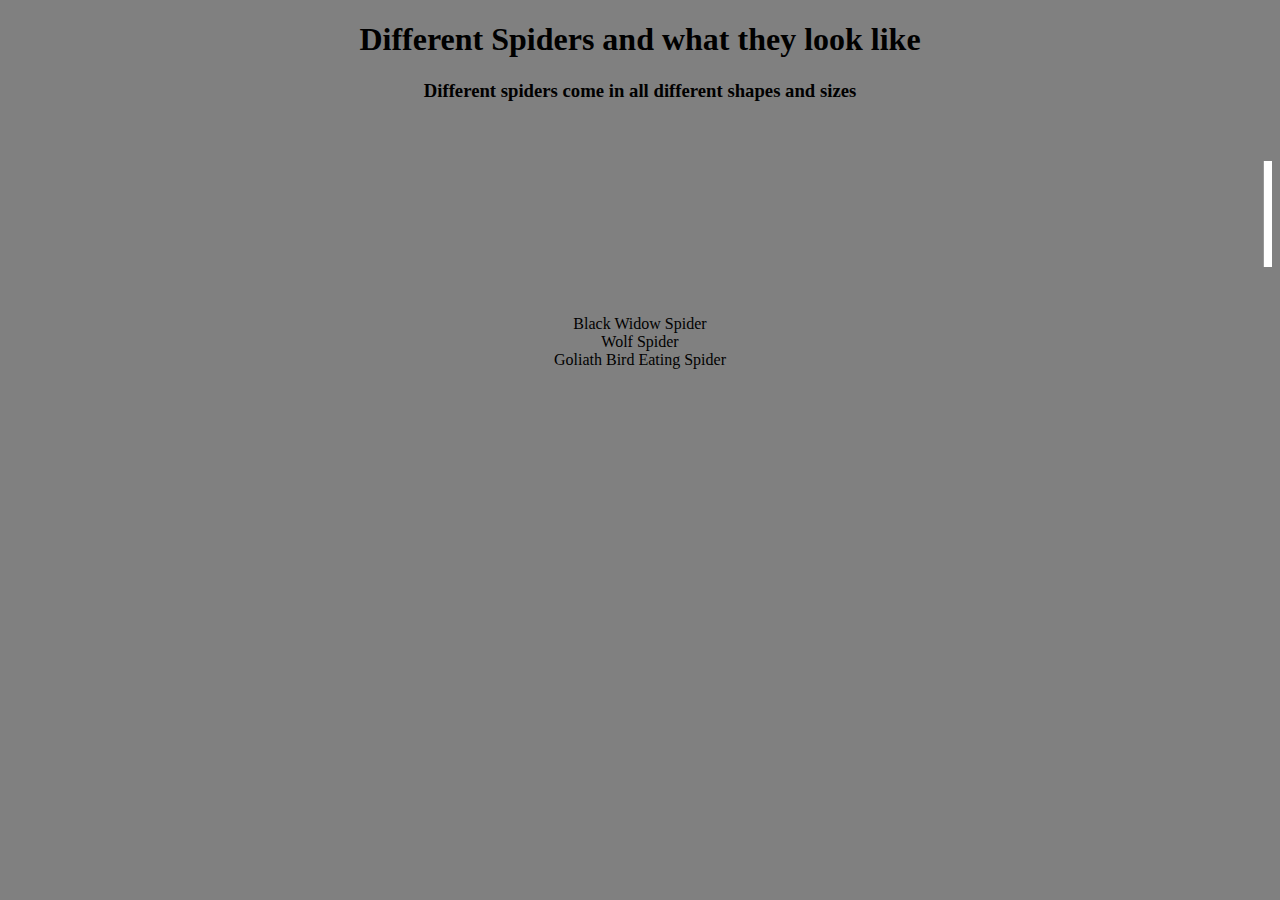
==== index.html @ ce1c10a0 "first upload" ====
<!DOCTYPE html>
<html >
  <head>
    <meta charset="UTF-8">
    <title>A Pen by  Michael </title>
    
    
    
    
        <link rel="stylesheet" href="css/style.css">

    
    
    
  </head>

  <body>

    <center><h1>Different Spiders and what they look like</h>
  <h3>Different spiders come in all different shapes and sizes</h3>
  <marquee><img src="https://upload.wikimedia.org/wikipedia/commons/9/93/Adult_Female_Black_Widow.jpg">
    <img src="https://upload.wikimedia.org/wikipedia/commons/2/25/Hogna_lenta_18.jpg">
         <img src="http://vignette2.wikia.nocookie.net/deadliestbeasts/images/4/4b/Goliath_Bird-Eating_Spider.jpg/revision/latest?cb=20120310200050">
   </marquee> <li>Black Widow Spider</il>
  <li>Wolf Spider</li>
  <li>Goliath Bird Eating Spider
  </center>
    
    
    
    
    
  </body>
</html>
---- css/style.css ----
img{
       width:350pxi;
       height:300px; }
body{
  background:grey;
}
body{
  width:350pxi;
  height:300pxi;
  font-size:px
}
img{
  Margin:40px;
  border: 20px solid white; 
  padding: 25px;
background-color:grey;
}
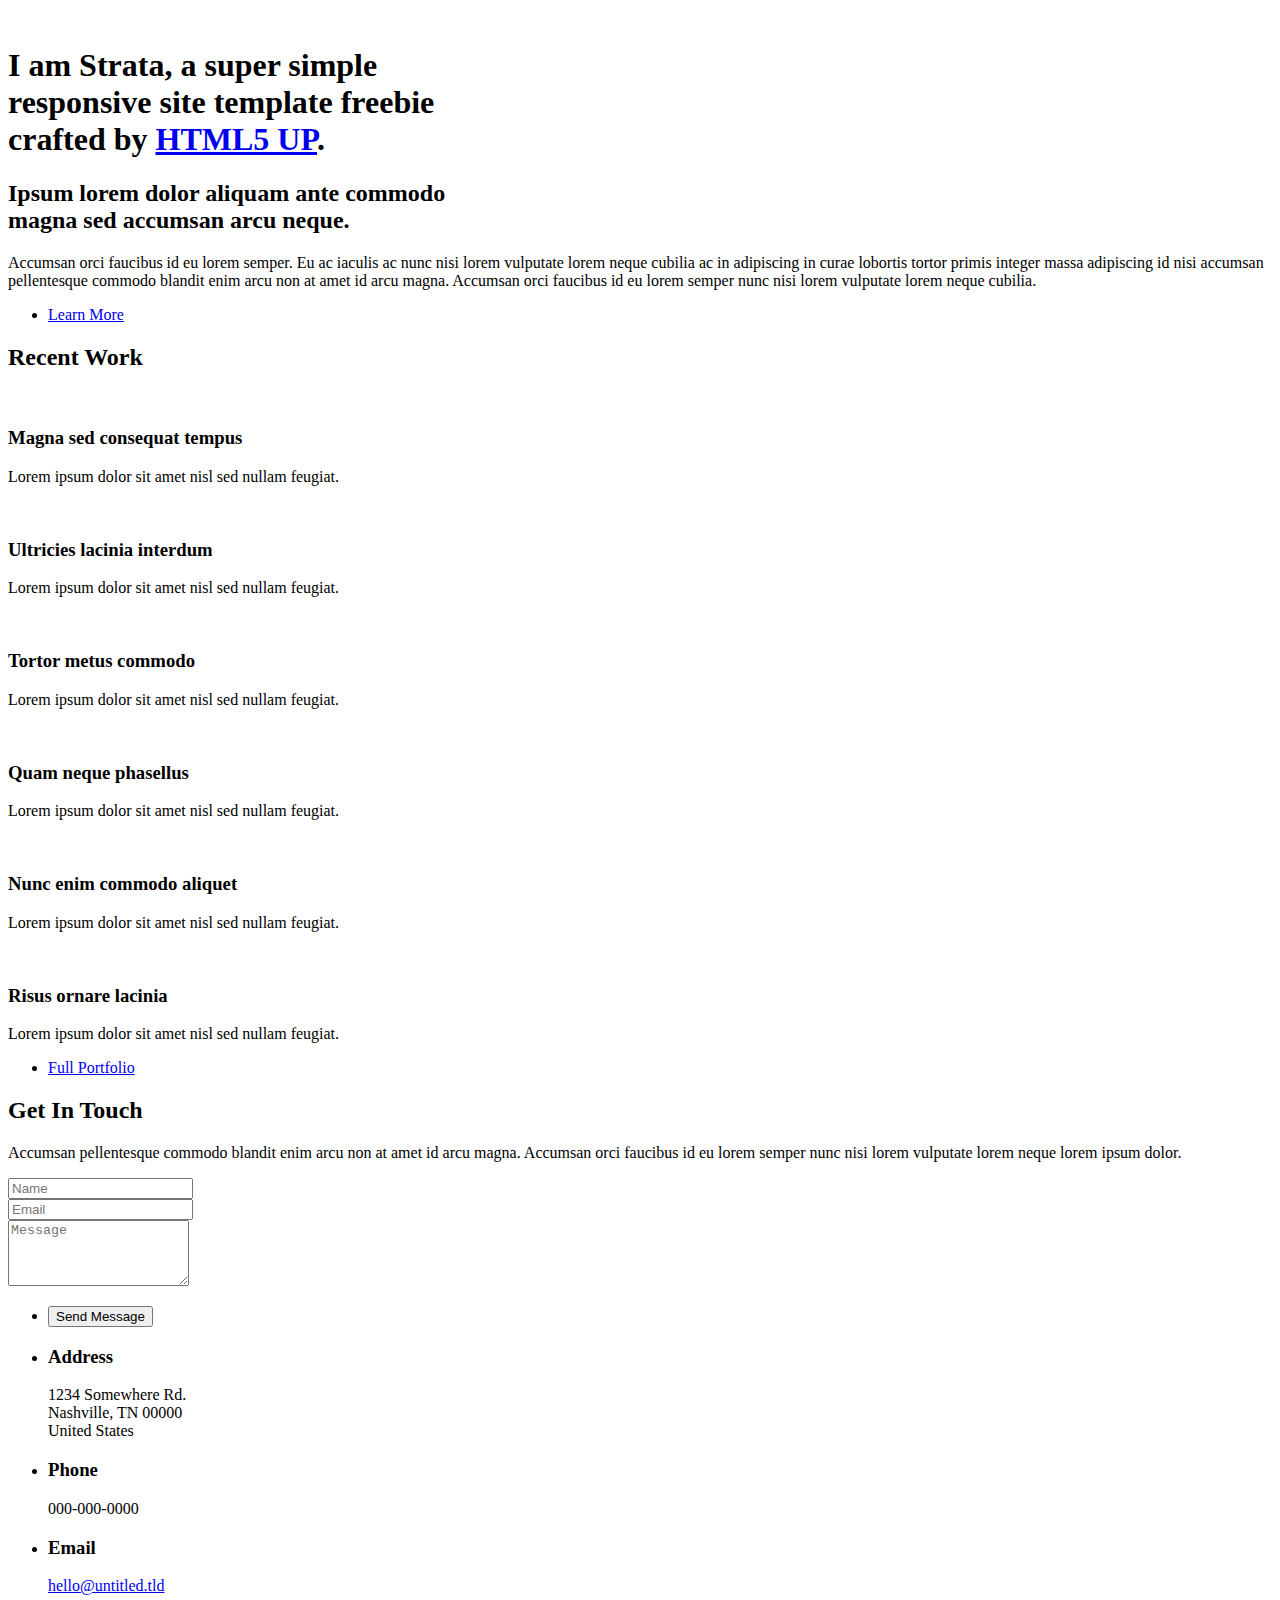
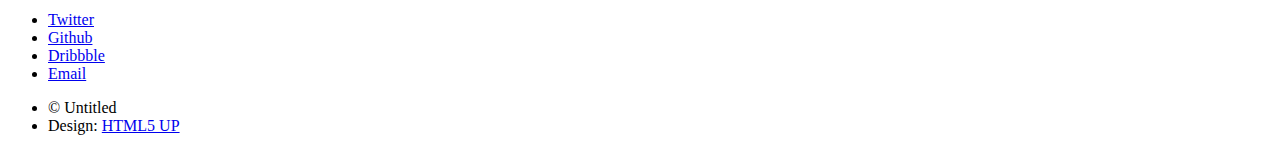
==== commit 95cd6cbe: "add template" ====
--- a/index.html
+++ b/index.html
@@ -1,34 +1,463 @@
-<!DOCTYPE html>
-<html >
-  <head>
-    <meta charset="UTF-8">
-    <title>A Pen by  Michael </title>
-    
-    
-    
-    
-        <link rel="stylesheet" href="css/style.css">
-
-    
-    
-    
-  </head>
-
-  <body>
-
-    <center><h1>Different Spiders and what they look like</h>
-  <h3>Different spiders come in all different shapes and sizes</h3>
-  <marquee><img src="https://upload.wikimedia.org/wikipedia/commons/9/93/Adult_Female_Black_Widow.jpg">
-    <img src="https://upload.wikimedia.org/wikipedia/commons/2/25/Hogna_lenta_18.jpg">
-         <img src="http://vignette2.wikia.nocookie.net/deadliestbeasts/images/4/4b/Goliath_Bird-Eating_Spider.jpg/revision/latest?cb=20120310200050">
-   </marquee> <li>Black Widow Spider</il>
-  <li>Wolf Spider</li>
-  <li>Goliath Bird Eating Spider
-  </center>
-    
-    
-    
-    
-    
-  </body>
-</html>
+<!DOCTYPE HTML>
+<!--
+	Strata by HTML5 UP
+	html5up.net | @n33co
+	Free for personal and commercial use under the CCA 3.0 license (html5up.net/license)
+-->
+<html>
+	<head>
+		<title>Strata by HTML5 UP</title>
+		<meta charset="utf-8" />
+		<meta name="viewport" content="width=device-width, initial-scale=1" />
+		<!--[if lte IE 8]><script src="assets/js/ie/html5shiv.js"></script><![endif]-->
+		<link rel="stylesheet" href="assets/css/main.css" />
+		<!--[if lte IE 8]><link rel="stylesheet" href="assets/css/ie8.css" /><![endif]-->
+	</head>
+	<body id="top">
+
+		<!-- Header -->
+			<header id="header">
+				<a href="#" class="image avatar"><img src="images/avatar.jpg" alt="" /></a>
+				<h1><strong>I am Strata</strong>, a super simple<br />
+				responsive site template freebie<br />
+				crafted by <a href="http://html5up.net">HTML5 UP</a>.</h1>
+			</header>
+
+		<!-- Main -->
+			<div id="main">
+
+				<!-- One -->
+					<section id="one">
+						<header class="major">
+							<h2>Ipsum lorem dolor aliquam ante commodo<br />
+							magna sed accumsan arcu neque.</h2>
+						</header>
+						<p>Accumsan orci faucibus id eu lorem semper. Eu ac iaculis ac nunc nisi lorem vulputate lorem neque cubilia ac in adipiscing in curae lobortis tortor primis integer massa adipiscing id nisi accumsan pellentesque commodo blandit enim arcu non at amet id arcu magna. Accumsan orci faucibus id eu lorem semper nunc nisi lorem vulputate lorem neque cubilia.</p>
+						<ul class="actions">
+							<li><a href="#" class="button">Learn More</a></li>
+						</ul>
+					</section>
+
+				<!-- Two -->
+					<section id="two">
+						<h2>Recent Work</h2>
+						<div class="row">
+							<article class="6u 12u$(xsmall) work-item">
+								<a href="images/fulls/01.jpg" class="image fit thumb"><img src="images/thumbs/01.jpg" alt="" /></a>
+								<h3>Magna sed consequat tempus</h3>
+								<p>Lorem ipsum dolor sit amet nisl sed nullam feugiat.</p>
+							</article>
+							<article class="6u$ 12u$(xsmall) work-item">
+								<a href="images/fulls/02.jpg" class="image fit thumb"><img src="images/thumbs/02.jpg" alt="" /></a>
+								<h3>Ultricies lacinia interdum</h3>
+								<p>Lorem ipsum dolor sit amet nisl sed nullam feugiat.</p>
+							</article>
+							<article class="6u 12u$(xsmall) work-item">
+								<a href="images/fulls/03.jpg" class="image fit thumb"><img src="images/thumbs/03.jpg" alt="" /></a>
+								<h3>Tortor metus commodo</h3>
+								<p>Lorem ipsum dolor sit amet nisl sed nullam feugiat.</p>
+							</article>
+							<article class="6u$ 12u$(xsmall) work-item">
+								<a href="images/fulls/04.jpg" class="image fit thumb"><img src="images/thumbs/04.jpg" alt="" /></a>
+								<h3>Quam neque phasellus</h3>
+								<p>Lorem ipsum dolor sit amet nisl sed nullam feugiat.</p>
+							</article>
+							<article class="6u 12u$(xsmall) work-item">
+								<a href="images/fulls/05.jpg" class="image fit thumb"><img src="images/thumbs/05.jpg" alt="" /></a>
+								<h3>Nunc enim commodo aliquet</h3>
+								<p>Lorem ipsum dolor sit amet nisl sed nullam feugiat.</p>
+							</article>
+							<article class="6u$ 12u$(xsmall) work-item">
+								<a href="images/fulls/06.jpg" class="image fit thumb"><img src="images/thumbs/06.jpg" alt="" /></a>
+								<h3>Risus ornare lacinia</h3>
+								<p>Lorem ipsum dolor sit amet nisl sed nullam feugiat.</p>
+							</article>
+						</div>
+						<ul class="actions">
+							<li><a href="#" class="button">Full Portfolio</a></li>
+						</ul>
+					</section>
+
+				<!-- Three -->
+					<section id="three">
+						<h2>Get In Touch</h2>
+						<p>Accumsan pellentesque commodo blandit enim arcu non at amet id arcu magna. Accumsan orci faucibus id eu lorem semper nunc nisi lorem vulputate lorem neque lorem ipsum dolor.</p>
+						<div class="row">
+							<div class="8u 12u$(small)">
+								<form method="post" action="#">
+									<div class="row uniform 50%">
+										<div class="6u 12u$(xsmall)"><input type="text" name="name" id="name" placeholder="Name" /></div>
+										<div class="6u$ 12u$(xsmall)"><input type="email" name="email" id="email" placeholder="Email" /></div>
+										<div class="12u$"><textarea name="message" id="message" placeholder="Message" rows="4"></textarea></div>
+									</div>
+								</form>
+								<ul class="actions">
+									<li><input type="submit" value="Send Message" /></li>
+								</ul>
+							</div>
+							<div class="4u$ 12u$(small)">
+								<ul class="labeled-icons">
+									<li>
+										<h3 class="icon fa-home"><span class="label">Address</span></h3>
+										1234 Somewhere Rd.<br />
+										Nashville, TN 00000<br />
+										United States
+									</li>
+									<li>
+										<h3 class="icon fa-mobile"><span class="label">Phone</span></h3>
+										000-000-0000
+									</li>
+									<li>
+										<h3 class="icon fa-envelope-o"><span class="label">Email</span></h3>
+										<a href="#">hello@untitled.tld</a>
+									</li>
+								</ul>
+							</div>
+						</div>
+					</section>
+
+				<!-- Four -->
+				<!--
+					<section id="four">
+						<h2>Elements</h2>
+
+						<section>
+							<h4>Text</h4>
+							<p>This is <b>bold</b> and this is <strong>strong</strong>. This is <i>italic</i> and this is <em>emphasized</em>.
+							This is <sup>superscript</sup> text and this is <sub>subscript</sub> text.
+							This is <u>underlined</u> and this is code: <code>for (;;) { ... }</code>. Finally, <a href="#">this is a link</a>.</p>
+							<hr />
+							<header>
+								<h4>Heading with a Subtitle</h4>
+								<p>Lorem ipsum dolor sit amet nullam id egestas urna aliquam</p>
+							</header>
+							<p>Nunc lacinia ante nunc ac lobortis. Interdum adipiscing gravida odio porttitor sem non mi integer non faucibus ornare mi ut ante amet placerat aliquet. Volutpat eu sed ante lacinia sapien lorem accumsan varius montes viverra nibh in adipiscing blandit tempus accumsan.</p>
+							<header>
+								<h5>Heading with a Subtitle</h5>
+								<p>Lorem ipsum dolor sit amet nullam id egestas urna aliquam</p>
+							</header>
+							<p>Nunc lacinia ante nunc ac lobortis. Interdum adipiscing gravida odio porttitor sem non mi integer non faucibus ornare mi ut ante amet placerat aliquet. Volutpat eu sed ante lacinia sapien lorem accumsan varius montes viverra nibh in adipiscing blandit tempus accumsan.</p>
+							<hr />
+							<h2>Heading Level 2</h2>
+							<h3>Heading Level 3</h3>
+							<h4>Heading Level 4</h4>
+							<h5>Heading Level 5</h5>
+							<h6>Heading Level 6</h6>
+							<hr />
+							<h5>Blockquote</h5>
+							<blockquote>Fringilla nisl. Donec accumsan interdum nisi, quis tincidunt felis sagittis eget tempus euismod. Vestibulum ante ipsum primis in faucibus vestibulum. Blandit adipiscing eu felis iaculis volutpat ac adipiscing accumsan faucibus. Vestibulum ante ipsum primis in faucibus lorem ipsum dolor sit amet nullam adipiscing eu felis.</blockquote>
+							<h5>Preformatted</h5>
+							<pre><code>i = 0;
+
+while (!deck.isInOrder()) {
+print 'Iteration ' + i;
+deck.shuffle();
+i++;
+}
+
+print 'It took ' + i + ' iterations to sort the deck.';</code></pre>
+						</section>
+
+						<section>
+							<h4>Lists</h4>
+							<div class="row">
+								<div class="6u 12u$(xsmall)">
+									<h5>Unordered</h5>
+									<ul>
+										<li>Dolor pulvinar etiam magna etiam.</li>
+										<li>Sagittis adipiscing lorem eleifend.</li>
+										<li>Felis enim feugiat dolore viverra.</li>
+									</ul>
+									<h5>Alternate</h5>
+									<ul class="alt">
+										<li>Dolor pulvinar etiam magna etiam.</li>
+										<li>Sagittis adipiscing lorem eleifend.</li>
+										<li>Felis enim feugiat dolore viverra.</li>
+									</ul>
+								</div>
+								<div class="6u$ 12u$(xsmall)">
+									<h5>Ordered</h5>
+									<ol>
+										<li>Dolor pulvinar etiam magna etiam.</li>
+										<li>Etiam vel felis at lorem sed viverra.</li>
+										<li>Felis enim feugiat dolore viverra.</li>
+										<li>Dolor pulvinar etiam magna etiam.</li>
+										<li>Etiam vel felis at lorem sed viverra.</li>
+										<li>Felis enim feugiat dolore viverra.</li>
+									</ol>
+									<h5>Icons</h5>
+									<ul class="icons">
+										<li><a href="#" class="icon fa-twitter"><span class="label">Twitter</span></a></li>
+										<li><a href="#" class="icon fa-facebook"><span class="label">Facebook</span></a></li>
+										<li><a href="#" class="icon fa-instagram"><span class="label">Instagram</span></a></li>
+										<li><a href="#" class="icon fa-github"><span class="label">Github</span></a></li>
+										<li><a href="#" class="icon fa-dribbble"><span class="label">Dribbble</span></a></li>
+										<li><a href="#" class="icon fa-tumblr"><span class="label">Tumblr</span></a></li>
+									</ul>
+								</div>
+							</div>
+							<h5>Actions</h5>
+							<ul class="actions">
+								<li><a href="#" class="button special">Default</a></li>
+								<li><a href="#" class="button">Default</a></li>
+							</ul>
+							<ul class="actions small">
+								<li><a href="#" class="button special small">Small</a></li>
+								<li><a href="#" class="button small">Small</a></li>
+							</ul>
+							<div class="row">
+								<div class="6u 12u$(small)">
+									<ul class="actions vertical">
+										<li><a href="#" class="button special">Default</a></li>
+										<li><a href="#" class="button">Default</a></li>
+									</ul>
+								</div>
+								<div class="6u$ 12u$(small)">
+									<ul class="actions vertical small">
+										<li><a href="#" class="button special small">Small</a></li>
+										<li><a href="#" class="button small">Small</a></li>
+									</ul>
+								</div>
+								<div class="6u 12u$(small)">
+									<ul class="actions vertical">
+										<li><a href="#" class="button special fit">Default</a></li>
+										<li><a href="#" class="button fit">Default</a></li>
+									</ul>
+								</div>
+								<div class="6u$ 12u$(small)">
+									<ul class="actions vertical small">
+										<li><a href="#" class="button special small fit">Small</a></li>
+										<li><a href="#" class="button small fit">Small</a></li>
+									</ul>
+								</div>
+							</div>
+						</section>
+
+						<section>
+							<h4>Table</h4>
+							<h5>Default</h5>
+							<div class="table-wrapper">
+								<table>
+									<thead>
+										<tr>
+											<th>Name</th>
+											<th>Description</th>
+											<th>Price</th>
+										</tr>
+									</thead>
+									<tbody>
+										<tr>
+											<td>Item One</td>
+											<td>Ante turpis integer aliquet porttitor.</td>
+											<td>29.99</td>
+										</tr>
+										<tr>
+											<td>Item Two</td>
+											<td>Vis ac commodo adipiscing arcu aliquet.</td>
+											<td>19.99</td>
+										</tr>
+										<tr>
+											<td>Item Three</td>
+											<td> Morbi faucibus arcu accumsan lorem.</td>
+											<td>29.99</td>
+										</tr>
+										<tr>
+											<td>Item Four</td>
+											<td>Vitae integer tempus condimentum.</td>
+											<td>19.99</td>
+										</tr>
+										<tr>
+											<td>Item Five</td>
+											<td>Ante turpis integer aliquet porttitor.</td>
+											<td>29.99</td>
+										</tr>
+									</tbody>
+									<tfoot>
+										<tr>
+											<td colspan="2"></td>
+											<td>100.00</td>
+										</tr>
+									</tfoot>
+								</table>
+							</div>
+
+							<h5>Alternate</h5>
+							<div class="table-wrapper">
+								<table class="alt">
+									<thead>
+										<tr>
+											<th>Name</th>
+											<th>Description</th>
+											<th>Price</th>
+										</tr>
+									</thead>
+									<tbody>
+										<tr>
+											<td>Item One</td>
+											<td>Ante turpis integer aliquet porttitor.</td>
+											<td>29.99</td>
+										</tr>
+										<tr>
+											<td>Item Two</td>
+											<td>Vis ac commodo adipiscing arcu aliquet.</td>
+											<td>19.99</td>
+										</tr>
+										<tr>
+											<td>Item Three</td>
+											<td> Morbi faucibus arcu accumsan lorem.</td>
+											<td>29.99</td>
+										</tr>
+										<tr>
+											<td>Item Four</td>
+											<td>Vitae integer tempus condimentum.</td>
+											<td>19.99</td>
+										</tr>
+										<tr>
+											<td>Item Five</td>
+											<td>Ante turpis integer aliquet porttitor.</td>
+											<td>29.99</td>
+										</tr>
+									</tbody>
+									<tfoot>
+										<tr>
+											<td colspan="2"></td>
+											<td>100.00</td>
+										</tr>
+									</tfoot>
+								</table>
+							</div>
+						</section>
+
+						<section>
+							<h4>Buttons</h4>
+							<ul class="actions">
+								<li><a href="#" class="button special">Special</a></li>
+								<li><a href="#" class="button">Default</a></li>
+							</ul>
+							<ul class="actions">
+								<li><a href="#" class="button big">Big</a></li>
+								<li><a href="#" class="button">Default</a></li>
+								<li><a href="#" class="button small">Small</a></li>
+							</ul>
+							<ul class="actions fit">
+								<li><a href="#" class="button special fit">Fit</a></li>
+								<li><a href="#" class="button fit">Fit</a></li>
+							</ul>
+							<ul class="actions fit small">
+								<li><a href="#" class="button special fit small">Fit + Small</a></li>
+								<li><a href="#" class="button fit small">Fit + Small</a></li>
+							</ul>
+							<ul class="actions">
+								<li><a href="#" class="button special icon fa-download">Icon</a></li>
+								<li><a href="#" class="button icon fa-download">Icon</a></li>
+							</ul>
+							<ul class="actions">
+								<li><span class="button special disabled">Special</span></li>
+								<li><span class="button disabled">Default</span></li>
+							</ul>
+						</section>
+
+						<section>
+							<h4>Form</h4>
+							<form method="post" action="#">
+								<div class="row uniform 50%">
+									<div class="6u 12u$(xsmall)">
+										<input type="text" name="demo-name" id="demo-name" value="" placeholder="Name" />
+									</div>
+									<div class="6u$ 12u$(xsmall)">
+										<input type="email" name="demo-email" id="demo-email" value="" placeholder="Email" />
+									</div>
+									<div class="12u$">
+										<div class="select-wrapper">
+											<select name="demo-category" id="demo-category">
+												<option value="">- Category -</option>
+												<option value="1">Manufacturing</option>
+												<option value="1">Shipping</option>
+												<option value="1">Administration</option>
+												<option value="1">Human Resources</option>
+											</select>
+										</div>
+									</div>
+									<div class="4u 12u$(small)">
+										<input type="radio" id="demo-priority-low" name="demo-priority" checked>
+										<label for="demo-priority-low">Low Priority</label>
+									</div>
+									<div class="4u 12u$(small)">
+										<input type="radio" id="demo-priority-normal" name="demo-priority">
+										<label for="demo-priority-normal">Normal Priority</label>
+									</div>
+									<div class="4u$ 12u(small)">
+										<input type="radio" id="demo-priority-high" name="demo-priority">
+										<label for="demo-priority-high">High Priority</label>
+									</div>
+									<div class="6u 12u$(small)">
+										<input type="checkbox" id="demo-copy" name="demo-copy">
+										<label for="demo-copy">Email me a copy of this message</label>
+									</div>
+									<div class="6u$ 12u$(small)">
+										<input type="checkbox" id="demo-human" name="demo-human" checked>
+										<label for="demo-human">I am a human and not a robot</label>
+									</div>
+									<div class="12u$">
+										<textarea name="demo-message" id="demo-message" placeholder="Enter your message" rows="6"></textarea>
+									</div>
+									<div class="12u$">
+										<ul class="actions">
+											<li><input type="submit" value="Send Message" class="special" /></li>
+											<li><input type="reset" value="Reset" /></li>
+										</ul>
+									</div>
+								</div>
+							</form>
+						</section>
+
+						<section>
+							<h4>Image</h4>
+							<h5>Fit</h5>
+							<div class="box alt">
+								<div class="row 50% uniform">
+									<div class="12u$"><span class="image fit"><img src="images/fulls/05.jpg" alt="" /></span></div>
+									<div class="4u"><span class="image fit"><img src="images/thumbs/01.jpg" alt="" /></span></div>
+									<div class="4u"><span class="image fit"><img src="images/thumbs/02.jpg" alt="" /></span></div>
+									<div class="4u$"><span class="image fit"><img src="images/thumbs/03.jpg" alt="" /></span></div>
+									<div class="4u"><span class="image fit"><img src="images/thumbs/04.jpg" alt="" /></span></div>
+									<div class="4u"><span class="image fit"><img src="images/thumbs/05.jpg" alt="" /></span></div>
+									<div class="4u$"><span class="image fit"><img src="images/thumbs/06.jpg" alt="" /></span></div>
+									<div class="4u"><span class="image fit"><img src="images/thumbs/03.jpg" alt="" /></span></div>
+									<div class="4u"><span class="image fit"><img src="images/thumbs/02.jpg" alt="" /></span></div>
+									<div class="4u$"><span class="image fit"><img src="images/thumbs/01.jpg" alt="" /></span></div>
+								</div>
+							</div>
+							<h5>Left &amp; Right</h5>
+							<p><span class="image left"><img src="images/avatar.jpg" alt="" /></span>Fringilla nisl. Donec accumsan interdum nisi, quis tincidunt felis sagittis eget. tempus euismod. Vestibulum ante ipsum primis in faucibus vestibulum. Blandit adipiscing eu felis iaculis volutpat ac adipiscing accumsan eu faucibus. Integer ac pellentesque praesent tincidunt felis sagittis eget. tempus euismod. Vestibulum ante ipsum primis in faucibus vestibulum. Blandit adipiscing eu felis iaculis volutpat ac adipiscing accumsan eu faucibus. Integer ac pellentesque praesent. Donec accumsan interdum nisi, quis tincidunt felis sagittis eget. tempus euismod. Vestibulum ante ipsum primis in faucibus vestibulum. Blandit adipiscing eu felis iaculis volutpat ac adipiscing accumsan eu faucibus. Integer ac pellentesque praesent tincidunt felis sagittis eget. tempus euismod. Vestibulum ante ipsum primis in faucibus vestibulum. Blandit adipiscing eu felis iaculis volutpat ac adipiscing accumsan eu faucibus. Integer ac pellentesque praesent.</p>
+							<p><span class="image right"><img src="images/avatar.jpg" alt="" /></span>Fringilla nisl. Donec accumsan interdum nisi, quis tincidunt felis sagittis eget. tempus euismod. Vestibulum ante ipsum primis in faucibus vestibulum. Blandit adipiscing eu felis iaculis volutpat ac adipiscing accumsan eu faucibus. Integer ac pellentesque praesent tincidunt felis sagittis eget. tempus euismod. Vestibulum ante ipsum primis in faucibus vestibulum. Blandit adipiscing eu felis iaculis volutpat ac adipiscing accumsan eu faucibus. Integer ac pellentesque praesent. Donec accumsan interdum nisi, quis tincidunt felis sagittis eget. tempus euismod. Vestibulum ante ipsum primis in faucibus vestibulum. Blandit adipiscing eu felis iaculis volutpat ac adipiscing accumsan eu faucibus. Integer ac pellentesque praesent tincidunt felis sagittis eget. tempus euismod. Vestibulum ante ipsum primis in faucibus vestibulum. Blandit adipiscing eu felis iaculis volutpat ac adipiscing accumsan eu faucibus. Integer ac pellentesque praesent.</p>
+						</section>
+
+					</section>
+				-->
+
+			</div>
+
+		<!-- Footer -->
+			<footer id="footer">
+				<ul class="icons">
+					<li><a href="#" class="icon fa-twitter"><span class="label">Twitter</span></a></li>
+					<li><a href="#" class="icon fa-github"><span class="label">Github</span></a></li>
+					<li><a href="#" class="icon fa-dribbble"><span class="label">Dribbble</span></a></li>
+					<li><a href="#" class="icon fa-envelope-o"><span class="label">Email</span></a></li>
+				</ul>
+				<ul class="copyright">
+					<li>&copy; Untitled</li><li>Design: <a href="http://html5up.net">HTML5 UP</a></li>
+				</ul>
+			</footer>
+
+		<!-- Scripts -->
+			<script src="assets/js/jquery.min.js"></script>
+			<script src="assets/js/jquery.poptrox.min.js"></script>
+			<script src="assets/js/skel.min.js"></script>
+			<script src="assets/js/util.js"></script>
+			<!--[if lte IE 8]><script src="assets/js/ie/respond.min.js"></script><![endif]-->
+			<script src="assets/js/main.js"></script>
+
+	</body>
+</html>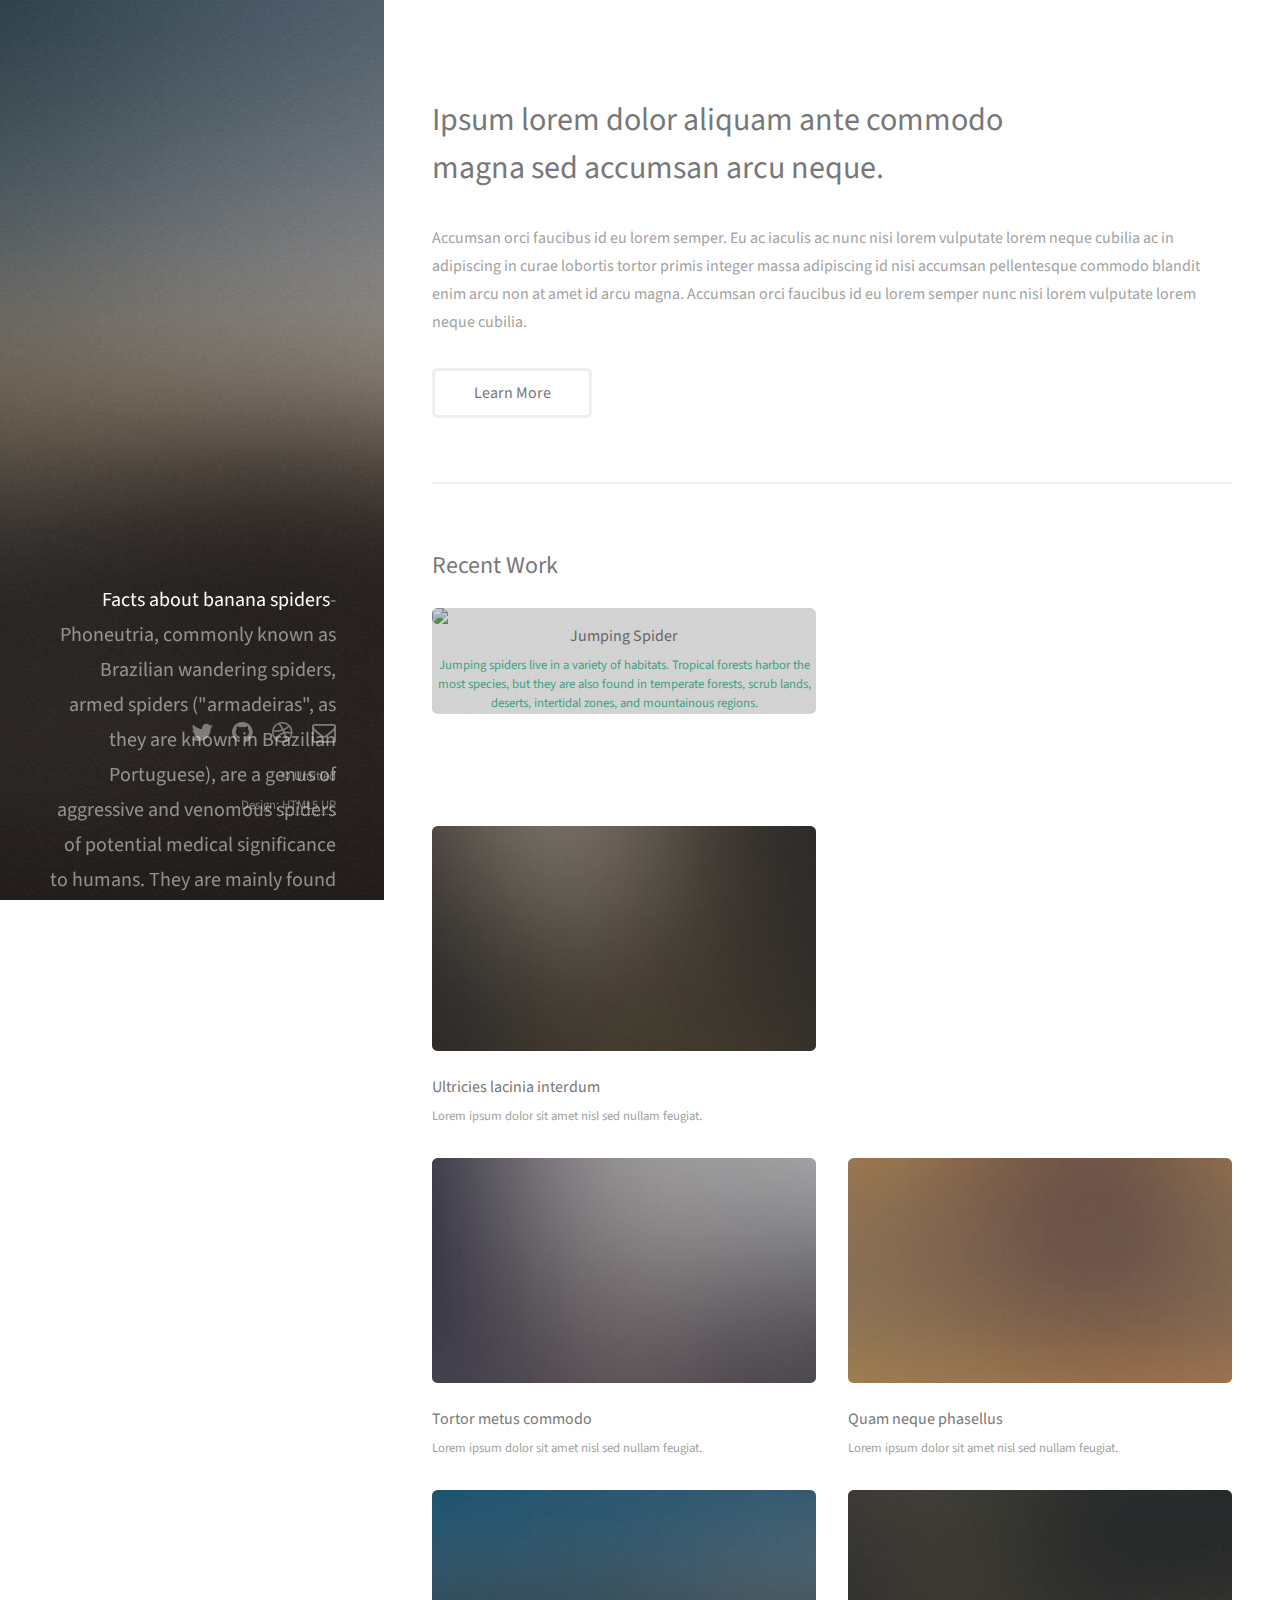
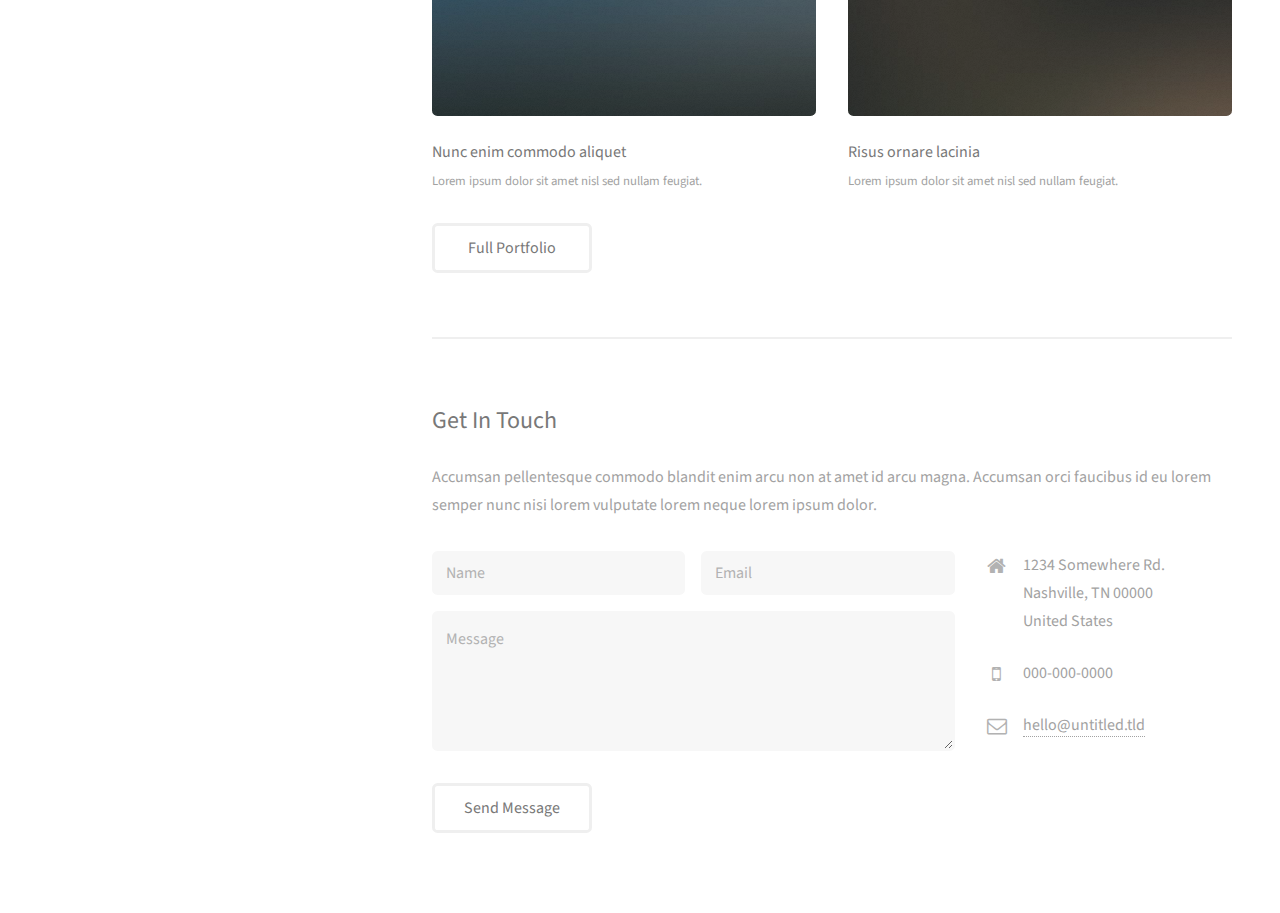
==== commit 5ec91db5: "Michael spider" ====
--- a/index.html
+++ b/index.html
@@ -11,16 +11,16 @@
 		<meta name="viewport" content="width=device-width, initial-scale=1" />
 		<!--[if lte IE 8]><script src="assets/js/ie/html5shiv.js"></script><![endif]-->
 		<link rel="stylesheet" href="assets/css/main.css" />
+		<link rel="stylesheet" href="assets/css/michael.css" />
 		<!--[if lte IE 8]><link rel="stylesheet" href="assets/css/ie8.css" /><![endif]-->
 	</head>
 	<body id="top">
 
 		<!-- Header -->
 			<header id="header">
-				<a href="#" class="image avatar"><img src="images/avatar.jpg" alt="" /></a>
-				<h1><strong>I am Strata</strong>, a super simple<br />
-				responsive site template freebie<br />
-				crafted by <a href="http://html5up.net">HTML5 UP</a>.</h1>
+				<a href="#" class="image avatar"><img src="http://pad3.whstatic.com/images/thumb/9/9b/Banana_Spider.jpg/412px-Banana_Spider.jpg" alt="" /></a>
+				<iframe src="https://www.google.com/maps/embed?pb=!1m18!1m12!1m3!1d63065687.54131646!2d-99.59125658971344!3d-15.255570369037423!2m3!1f0!2f0!3f0!3m2!1i1024!2i768!4f13.1!3m3!1m2!1s0x9409341c355d34b5%3A0x69d40ccfc9c6e32b!2sSouth+America!5e0!3m2!1sen!2sus!4v1463435730910" width="600" height="450" frameborder="0" style="border:0" allowfullscreen></iframe>
+				<h1><strong>Facts about banana spiders</strong>-Phoneutria, commonly known as Brazilian wandering spiders, armed spiders ("armadeiras", as they are known in Brazilian Portuguese), are a genus of aggressive and venomous spiders of potential medical significance to humans. They are mainly found in tropical South America, with one species in Central America.</a>.</h1>
 			</header>
 
 		<!-- Main -->
@@ -43,9 +43,9 @@
 						<h2>Recent Work</h2>
 						<div class="row">
 							<article class="6u 12u$(xsmall) work-item">
-								<a href="images/fulls/01.jpg" class="image fit thumb"><img src="images/thumbs/01.jpg" alt="" /></a>
-								<h3>Magna sed consequat tempus</h3>
-								<p>Lorem ipsum dolor sit amet nisl sed nullam feugiat.</p>
+								<a href="images/fulls/01.jpg" class="image fit thumb"><img src="https://upload.wikimedia.org/wikipedia/commons/6/6c/Jumping_spider_eyes_1.jpg">
+								<h3>Jumping Spider</h3>
+								<p>Jumping spiders live in a variety of habitats. Tropical forests harbor the most species, but they are also found in temperate forests, scrub lands, deserts, intertidal zones, and mountainous regions.</p>
 							</article>
 							<article class="6u$ 12u$(xsmall) work-item">
 								<a href="images/fulls/02.jpg" class="image fit thumb"><img src="images/thumbs/02.jpg" alt="" /></a>
--- a/assets/css/main.css
+++ b/assets/css/main.css
@@ -0,0 +1,3108 @@
+@import url("font-awesome.min.css");
+@import url("http://fonts.googleapis.com/css?family=Source+Sans+Pro:400,400italic");
+
+/*
+	Strata by HTML5 UP
+	html5up.net | @n33co
+	Free for personal and commercial use under the CCA 3.0 license (html5up.net/license)
+*/
+
+/* Reset */
+
+	html, body, div, span, applet, object, iframe, h1, h2, h3, h4, h5, h6, p, blockquote, pre, a, abbr, acronym, address, big, cite, code, del, dfn, em, img, ins, kbd, q, s, samp, small, strike, strong, sub, sup, tt, var, b, u, i, center, dl, dt, dd, ol, ul, li, fieldset, form, label, legend, table, caption, tbody, tfoot, thead, tr, th, td, article, aside, canvas, details, embed, figure, figcaption, footer, header, hgroup, menu, nav, output, ruby, section, summary, time, mark, audio, video {
+		margin: 0;
+		padding: 0;
+		border: 0;
+		font-size: 100%;
+		font: inherit;
+		vertical-align: baseline;
+	}
+
+	article, aside, details, figcaption, figure, footer, header, hgroup, menu, nav, section {
+		display: block;
+	}
+
+	body {
+		line-height: 1;
+	}
+
+	ol, ul {
+		list-style: none;
+	}
+
+	blockquote, q {
+		quotes: none;
+	}
+
+	blockquote:before, blockquote:after, q:before, q:after {
+		content: '';
+		content: none;
+	}
+
+	table {
+		border-collapse: collapse;
+		border-spacing: 0;
+	}
+
+	body {
+		-webkit-text-size-adjust: none;
+	}
+
+/* Box Model */
+
+	*, *:before, *:after {
+		-moz-box-sizing: border-box;
+		-webkit-box-sizing: border-box;
+		box-sizing: border-box;
+	}
+
+/* Containers */
+
+	.container {
+		margin-left: auto;
+		margin-right: auto;
+	}
+
+	.container.\31 25\25 {
+		width: 100%;
+		max-width: 1200px;
+		min-width: 960px;
+	}
+
+	.container.\37 5\25 {
+		width: 720px;
+	}
+
+	.container.\35 0\25 {
+		width: 480px;
+	}
+
+	.container.\32 5\25 {
+		width: 240px;
+	}
+
+	.container {
+		width: 960px;
+	}
+
+	@media screen and (max-width: 1800px) {
+
+		.container.\31 25\25 {
+			width: 100%;
+			max-width: 1200px;
+			min-width: 960px;
+		}
+
+		.container.\37 5\25 {
+			width: 720px;
+		}
+
+		.container.\35 0\25 {
+			width: 480px;
+		}
+
+		.container.\32 5\25 {
+			width: 240px;
+		}
+
+		.container {
+			width: 960px;
+		}
+
+	}
+
+	@media screen and (max-width: 1280px) {
+
+		.container.\31 25\25 {
+			width: 100%;
+			max-width: 1200px;
+			min-width: 960px;
+		}
+
+		.container.\37 5\25 {
+			width: 720px;
+		}
+
+		.container.\35 0\25 {
+			width: 480px;
+		}
+
+		.container.\32 5\25 {
+			width: 240px;
+		}
+
+		.container {
+			width: 960px;
+		}
+
+	}
+
+	@media screen and (max-width: 980px) {
+
+		.container.\31 25\25 {
+			width: 100%;
+			max-width: 1200px;
+			min-width: 960px;
+		}
+
+		.container.\37 5\25 {
+			width: 720px;
+		}
+
+		.container.\35 0\25 {
+			width: 480px;
+		}
+
+		.container.\32 5\25 {
+			width: 240px;
+		}
+
+		.container {
+			width: 960px;
+		}
+
+	}
+
+	@media screen and (max-width: 736px) {
+
+		.container.\31 25\25 {
+			width: 100%;
+			max-width: 1200px;
+			min-width: 960px;
+		}
+
+		.container.\37 5\25 {
+			width: 720px;
+		}
+
+		.container.\35 0\25 {
+			width: 480px;
+		}
+
+		.container.\32 5\25 {
+			width: 240px;
+		}
+
+		.container {
+			width: 960px;
+		}
+
+	}
+
+	@media screen and (max-width: 480px) {
+
+		.container.\31 25\25 {
+			width: 100%;
+			max-width: 1200px;
+			min-width: 960px;
+		}
+
+		.container.\37 5\25 {
+			width: 720px;
+		}
+
+		.container.\35 0\25 {
+			width: 480px;
+		}
+
+		.container.\32 5\25 {
+			width: 240px;
+		}
+
+		.container {
+			width: 960px;
+		}
+
+	}
+
+/* Grid */
+
+	.row {
+		border-bottom: solid 1px transparent;
+		-moz-box-sizing: border-box;
+		-webkit-box-sizing: border-box;
+		box-sizing: border-box;
+	}
+
+	.row > * {
+		float: left;
+		-moz-box-sizing: border-box;
+		-webkit-box-sizing: border-box;
+		box-sizing: border-box;
+	}
+
+	.row:after, .row:before {
+		content: '';
+		display: block;
+		clear: both;
+		height: 0;
+	}
+
+	.row.uniform > * > :first-child {
+		margin-top: 0;
+	}
+
+	.row.uniform > * > :last-child {
+		margin-bottom: 0;
+	}
+
+	.row.\30 \25 > * {
+		padding: 0 0 0 0em;
+	}
+
+	.row.\30 \25 {
+		margin: 0 0 -1px 0em;
+	}
+
+	.row.uniform.\30 \25 > * {
+		padding: 0em 0 0 0em;
+	}
+
+	.row.uniform.\30 \25 {
+		margin: 0em 0 -1px 0em;
+	}
+
+	.row > * {
+		padding: 0 0 0 2.5em;
+	}
+
+	.row {
+		margin: 0 0 -1px -2.5em;
+	}
+
+	.row.uniform > * {
+		padding: 2.5em 0 0 2.5em;
+	}
+
+	.row.uniform {
+		margin: -2.5em 0 -1px -2.5em;
+	}
+
+	.row.\32 00\25 > * {
+		padding: 0 0 0 5em;
+	}
+
+	.row.\32 00\25 {
+		margin: 0 0 -1px -5em;
+	}
+
+	.row.uniform.\32 00\25 > * {
+		padding: 5em 0 0 5em;
+	}
+
+	.row.uniform.\32 00\25 {
+		margin: -5em 0 -1px -5em;
+	}
+
+	.row.\31 50\25 > * {
+		padding: 0 0 0 3.75em;
+	}
+
+	.row.\31 50\25 {
+		margin: 0 0 -1px -3.75em;
+	}
+
+	.row.uniform.\31 50\25 > * {
+		padding: 3.75em 0 0 3.75em;
+	}
+
+	.row.uniform.\31 50\25 {
+		margin: -3.75em 0 -1px -3.75em;
+	}
+
+	.row.\35 0\25 > * {
+		padding: 0 0 0 1.25em;
+	}
+
+	.row.\35 0\25 {
+		margin: 0 0 -1px -1.25em;
+	}
+
+	.row.uniform.\35 0\25 > * {
+		padding: 1.25em 0 0 1.25em;
+	}
+
+	.row.uniform.\35 0\25 {
+		margin: -1.25em 0 -1px -1.25em;
+	}
+
+	.row.\32 5\25 > * {
+		padding: 0 0 0 0.625em;
+	}
+
+	.row.\32 5\25 {
+		margin: 0 0 -1px -0.625em;
+	}
+
+	.row.uniform.\32 5\25 > * {
+		padding: 0.625em 0 0 0.625em;
+	}
+
+	.row.uniform.\32 5\25 {
+		margin: -0.625em 0 -1px -0.625em;
+	}
+
+	.\31 2u, .\31 2u\24 {
+		width: 100%;
+		clear: none;
+		margin-left: 0;
+	}
+
+	.\31 1u, .\31 1u\24 {
+		width: 91.6666666667%;
+		clear: none;
+		margin-left: 0;
+	}
+
+	.\31 0u, .\31 0u\24 {
+		width: 83.3333333333%;
+		clear: none;
+		margin-left: 0;
+	}
+
+	.\39 u, .\39 u\24 {
+		width: 75%;
+		clear: none;
+		margin-left: 0;
+	}
+
+	.\38 u, .\38 u\24 {
+		width: 66.6666666667%;
+		clear: none;
+		margin-left: 0;
+	}
+
+	.\37 u, .\37 u\24 {
+		width: 58.3333333333%;
+		clear: none;
+		margin-left: 0;
+	}
+
+	.\36 u, .\36 u\24 {
+		width: 50%;
+		clear: none;
+		margin-left: 0;
+	}
+
+	.\35 u, .\35 u\24 {
+		width: 41.6666666667%;
+		clear: none;
+		margin-left: 0;
+	}
+
+	.\34 u, .\34 u\24 {
+		width: 33.3333333333%;
+		clear: none;
+		margin-left: 0;
+	}
+
+	.\33 u, .\33 u\24 {
+		width: 25%;
+		clear: none;
+		margin-left: 0;
+	}
+
+	.\32 u, .\32 u\24 {
+		width: 16.6666666667%;
+		clear: none;
+		margin-left: 0;
+	}
+
+	.\31 u, .\31 u\24 {
+		width: 8.3333333333%;
+		clear: none;
+		margin-left: 0;
+	}
+
+	.\31 2u\24 + *,
+	.\31 1u\24 + *,
+	.\31 0u\24 + *,
+	.\39 u\24 + *,
+	.\38 u\24 + *,
+	.\37 u\24 + *,
+	.\36 u\24 + *,
+	.\35 u\24 + *,
+	.\34 u\24 + *,
+	.\33 u\24 + *,
+	.\32 u\24 + *,
+	.\31 u\24 + * {
+		clear: left;
+	}
+
+	.\-11u {
+		margin-left: 91.66667%;
+	}
+
+	.\-10u {
+		margin-left: 83.33333%;
+	}
+
+	.\-9u {
+		margin-left: 75%;
+	}
+
+	.\-8u {
+		margin-left: 66.66667%;
+	}
+
+	.\-7u {
+		margin-left: 58.33333%;
+	}
+
+	.\-6u {
+		margin-left: 50%;
+	}
+
+	.\-5u {
+		margin-left: 41.66667%;
+	}
+
+	.\-4u {
+		margin-left: 33.33333%;
+	}
+
+	.\-3u {
+		margin-left: 25%;
+	}
+
+	.\-2u {
+		margin-left: 16.66667%;
+	}
+
+	.\-1u {
+		margin-left: 8.33333%;
+	}
+
+	@media screen and (max-width: 1800px) {
+
+		.row > * {
+			padding: 0 0 0 2.5em;
+		}
+
+		.row {
+			margin: 0 0 -1px -2.5em;
+		}
+
+		.row.uniform > * {
+			padding: 2.5em 0 0 2.5em;
+		}
+
+		.row.uniform {
+			margin: -2.5em 0 -1px -2.5em;
+		}
+
+		.row.\32 00\25 > * {
+			padding: 0 0 0 5em;
+		}
+
+		.row.\32 00\25 {
+			margin: 0 0 -1px -5em;
+		}
+
+		.row.uniform.\32 00\25 > * {
+			padding: 5em 0 0 5em;
+		}
+
+		.row.uniform.\32 00\25 {
+			margin: -5em 0 -1px -5em;
+		}
+
+		.row.\31 50\25 > * {
+			padding: 0 0 0 3.75em;
+		}
+
+		.row.\31 50\25 {
+			margin: 0 0 -1px -3.75em;
+		}
+
+		.row.uniform.\31 50\25 > * {
+			padding: 3.75em 0 0 3.75em;
+		}
+
+		.row.uniform.\31 50\25 {
+			margin: -3.75em 0 -1px -3.75em;
+		}
+
+		.row.\35 0\25 > * {
+			padding: 0 0 0 1.25em;
+		}
+
+		.row.\35 0\25 {
+			margin: 0 0 -1px -1.25em;
+		}
+
+		.row.uniform.\35 0\25 > * {
+			padding: 1.25em 0 0 1.25em;
+		}
+
+		.row.uniform.\35 0\25 {
+			margin: -1.25em 0 -1px -1.25em;
+		}
+
+		.row.\32 5\25 > * {
+			padding: 0 0 0 0.625em;
+		}
+
+		.row.\32 5\25 {
+			margin: 0 0 -1px -0.625em;
+		}
+
+		.row.uniform.\32 5\25 > * {
+			padding: 0.625em 0 0 0.625em;
+		}
+
+		.row.uniform.\32 5\25 {
+			margin: -0.625em 0 -1px -0.625em;
+		}
+
+		.\31 2u\28xlarge\29, .\31 2u\24\28xlarge\29 {
+			width: 100%;
+			clear: none;
+			margin-left: 0;
+		}
+
+		.\31 1u\28xlarge\29, .\31 1u\24\28xlarge\29 {
+			width: 91.6666666667%;
+			clear: none;
+			margin-left: 0;
+		}
+
+		.\31 0u\28xlarge\29, .\31 0u\24\28xlarge\29 {
+			width: 83.3333333333%;
+			clear: none;
+			margin-left: 0;
+		}
+
+		.\39 u\28xlarge\29, .\39 u\24\28xlarge\29 {
+			width: 75%;
+			clear: none;
+			margin-left: 0;
+		}
+
+		.\38 u\28xlarge\29, .\38 u\24\28xlarge\29 {
+			width: 66.6666666667%;
+			clear: none;
+			margin-left: 0;
+		}
+
+		.\37 u\28xlarge\29, .\37 u\24\28xlarge\29 {
+			width: 58.3333333333%;
+			clear: none;
+			margin-left: 0;
+		}
+
+		.\36 u\28xlarge\29, .\36 u\24\28xlarge\29 {
+			width: 50%;
+			clear: none;
+			margin-left: 0;
+		}
+
+		.\35 u\28xlarge\29, .\35 u\24\28xlarge\29 {
+			width: 41.6666666667%;
+			clear: none;
+			margin-left: 0;
+		}
+
+		.\34 u\28xlarge\29, .\34 u\24\28xlarge\29 {
+			width: 33.3333333333%;
+			clear: none;
+			margin-left: 0;
+		}
+
+		.\33 u\28xlarge\29, .\33 u\24\28xlarge\29 {
+			width: 25%;
+			clear: none;
+			margin-left: 0;
+		}
+
+		.\32 u\28xlarge\29, .\32 u\24\28xlarge\29 {
+			width: 16.6666666667%;
+			clear: none;
+			margin-left: 0;
+		}
+
+		.\31 u\28xlarge\29, .\31 u\24\28xlarge\29 {
+			width: 8.3333333333%;
+			clear: none;
+			margin-left: 0;
+		}
+
+		.\31 2u\24\28xlarge\29 + *,
+		.\31 1u\24\28xlarge\29 + *,
+		.\31 0u\24\28xlarge\29 + *,
+		.\39 u\24\28xlarge\29 + *,
+		.\38 u\24\28xlarge\29 + *,
+		.\37 u\24\28xlarge\29 + *,
+		.\36 u\24\28xlarge\29 + *,
+		.\35 u\24\28xlarge\29 + *,
+		.\34 u\24\28xlarge\29 + *,
+		.\33 u\24\28xlarge\29 + *,
+		.\32 u\24\28xlarge\29 + *,
+		.\31 u\24\28xlarge\29 + * {
+			clear: left;
+		}
+
+		.\-11u\28xlarge\29 {
+			margin-left: 91.66667%;
+		}
+
+		.\-10u\28xlarge\29 {
+			margin-left: 83.33333%;
+		}
+
+		.\-9u\28xlarge\29 {
+			margin-left: 75%;
+		}
+
+		.\-8u\28xlarge\29 {
+			margin-left: 66.66667%;
+		}
+
+		.\-7u\28xlarge\29 {
+			margin-left: 58.33333%;
+		}
+
+		.\-6u\28xlarge\29 {
+			margin-left: 50%;
+		}
+
+		.\-5u\28xlarge\29 {
+			margin-left: 41.66667%;
+		}
+
+		.\-4u\28xlarge\29 {
+			margin-left: 33.33333%;
+		}
+
+		.\-3u\28xlarge\29 {
+			margin-left: 25%;
+		}
+
+		.\-2u\28xlarge\29 {
+			margin-left: 16.66667%;
+		}
+
+		.\-1u\28xlarge\29 {
+			margin-left: 8.33333%;
+		}
+
+	}
+
+	@media screen and (max-width: 1280px) {
+
+		.row > * {
+			padding: 0 0 0 2em;
+		}
+
+		.row {
+			margin: 0 0 -1px -2em;
+		}
+
+		.row.uniform > * {
+			padding: 2em 0 0 2em;
+		}
+
+		.row.uniform {
+			margin: -2em 0 -1px -2em;
+		}
+
+		.row.\32 00\25 > * {
+			padding: 0 0 0 4em;
+		}
+
+		.row.\32 00\25 {
+			margin: 0 0 -1px -4em;
+		}
+
+		.row.uniform.\32 00\25 > * {
+			padding: 4em 0 0 4em;
+		}
+
+		.row.uniform.\32 00\25 {
+			margin: -4em 0 -1px -4em;
+		}
+
+		.row.\31 50\25 > * {
+			padding: 0 0 0 3em;
+		}
+
+		.row.\31 50\25 {
+			margin: 0 0 -1px -3em;
+		}
+
+		.row.uniform.\31 50\25 > * {
+			padding: 3em 0 0 3em;
+		}
+
+		.row.uniform.\31 50\25 {
+			margin: -3em 0 -1px -3em;
+		}
+
+		.row.\35 0\25 > * {
+			padding: 0 0 0 1em;
+		}
+
+		.row.\35 0\25 {
+			margin: 0 0 -1px -1em;
+		}
+
+		.row.uniform.\35 0\25 > * {
+			padding: 1em 0 0 1em;
+		}
+
+		.row.uniform.\35 0\25 {
+			margin: -1em 0 -1px -1em;
+		}
+
+		.row.\32 5\25 > * {
+			padding: 0 0 0 0.5em;
+		}
+
+		.row.\32 5\25 {
+			margin: 0 0 -1px -0.5em;
+		}
+
+		.row.uniform.\32 5\25 > * {
+			padding: 0.5em 0 0 0.5em;
+		}
+
+		.row.uniform.\32 5\25 {
+			margin: -0.5em 0 -1px -0.5em;
+		}
+
+		.\31 2u\28large\29, .\31 2u\24\28large\29 {
+			width: 100%;
+			clear: none;
+			margin-left: 0;
+		}
+
+		.\31 1u\28large\29, .\31 1u\24\28large\29 {
+			width: 91.6666666667%;
+			clear: none;
+			margin-left: 0;
+		}
+
+		.\31 0u\28large\29, .\31 0u\24\28large\29 {
+			width: 83.3333333333%;
+			clear: none;
+			margin-left: 0;
+		}
+
+		.\39 u\28large\29, .\39 u\24\28large\29 {
+			width: 75%;
+			clear: none;
+			margin-left: 0;
+		}
+
+		.\38 u\28large\29, .\38 u\24\28large\29 {
+			width: 66.6666666667%;
+			clear: none;
+			margin-left: 0;
+		}
+
+		.\37 u\28large\29, .\37 u\24\28large\29 {
+			width: 58.3333333333%;
+			clear: none;
+			margin-left: 0;
+		}
+
+		.\36 u\28large\29, .\36 u\24\28large\29 {
+			width: 50%;
+			clear: none;
+			margin-left: 0;
+		}
+
+		.\35 u\28large\29, .\35 u\24\28large\29 {
+			width: 41.6666666667%;
+			clear: none;
+			margin-left: 0;
+		}
+
+		.\34 u\28large\29, .\34 u\24\28large\29 {
+			width: 33.3333333333%;
+			clear: none;
+			margin-left: 0;
+		}
+
+		.\33 u\28large\29, .\33 u\24\28large\29 {
+			width: 25%;
+			clear: none;
+			margin-left: 0;
+		}
+
+		.\32 u\28large\29, .\32 u\24\28large\29 {
+			width: 16.6666666667%;
+			clear: none;
+			margin-left: 0;
+		}
+
+		.\31 u\28large\29, .\31 u\24\28large\29 {
+			width: 8.3333333333%;
+			clear: none;
+			margin-left: 0;
+		}
+
+		.\31 2u\24\28large\29 + *,
+		.\31 1u\24\28large\29 + *,
+		.\31 0u\24\28large\29 + *,
+		.\39 u\24\28large\29 + *,
+		.\38 u\24\28large\29 + *,
+		.\37 u\24\28large\29 + *,
+		.\36 u\24\28large\29 + *,
+		.\35 u\24\28large\29 + *,
+		.\34 u\24\28large\29 + *,
+		.\33 u\24\28large\29 + *,
+		.\32 u\24\28large\29 + *,
+		.\31 u\24\28large\29 + * {
+			clear: left;
+		}
+
+		.\-11u\28large\29 {
+			margin-left: 91.66667%;
+		}
+
+		.\-10u\28large\29 {
+			margin-left: 83.33333%;
+		}
+
+		.\-9u\28large\29 {
+			margin-left: 75%;
+		}
+
+		.\-8u\28large\29 {
+			margin-left: 66.66667%;
+		}
+
+		.\-7u\28large\29 {
+			margin-left: 58.33333%;
+		}
+
+		.\-6u\28large\29 {
+			margin-left: 50%;
+		}
+
+		.\-5u\28large\29 {
+			margin-left: 41.66667%;
+		}
+
+		.\-4u\28large\29 {
+			margin-left: 33.33333%;
+		}
+
+		.\-3u\28large\29 {
+			margin-left: 25%;
+		}
+
+		.\-2u\28large\29 {
+			margin-left: 16.66667%;
+		}
+
+		.\-1u\28large\29 {
+			margin-left: 8.33333%;
+		}
+
+	}
+
+	@media screen and (max-width: 980px) {
+
+		.row > * {
+			padding: 0 0 0 2em;
+		}
+
+		.row {
+			margin: 0 0 -1px -2em;
+		}
+
+		.row.uniform > * {
+			padding: 2em 0 0 2em;
+		}
+
+		.row.uniform {
+			margin: -2em 0 -1px -2em;
+		}
+
+		.row.\32 00\25 > * {
+			padding: 0 0 0 4em;
+		}
+
+		.row.\32 00\25 {
+			margin: 0 0 -1px -4em;
+		}
+
+		.row.uniform.\32 00\25 > * {
+			padding: 4em 0 0 4em;
+		}
+
+		.row.uniform.\32 00\25 {
+			margin: -4em 0 -1px -4em;
+		}
+
+		.row.\31 50\25 > * {
+			padding: 0 0 0 3em;
+		}
+
+		.row.\31 50\25 {
+			margin: 0 0 -1px -3em;
+		}
+
+		.row.uniform.\31 50\25 > * {
+			padding: 3em 0 0 3em;
+		}
+
+		.row.uniform.\31 50\25 {
+			margin: -3em 0 -1px -3em;
+		}
+
+		.row.\35 0\25 > * {
+			padding: 0 0 0 1em;
+		}
+
+		.row.\35 0\25 {
+			margin: 0 0 -1px -1em;
+		}
+
+		.row.uniform.\35 0\25 > * {
+			padding: 1em 0 0 1em;
+		}
+
+		.row.uniform.\35 0\25 {
+			margin: -1em 0 -1px -1em;
+		}
+
+		.row.\32 5\25 > * {
+			padding: 0 0 0 0.5em;
+		}
+
+		.row.\32 5\25 {
+			margin: 0 0 -1px -0.5em;
+		}
+
+		.row.uniform.\32 5\25 > * {
+			padding: 0.5em 0 0 0.5em;
+		}
+
+		.row.uniform.\32 5\25 {
+			margin: -0.5em 0 -1px -0.5em;
+		}
+
+		.\31 2u\28medium\29, .\31 2u\24\28medium\29 {
+			width: 100%;
+			clear: none;
+			margin-left: 0;
+		}
+
+		.\31 1u\28medium\29, .\31 1u\24\28medium\29 {
+			width: 91.6666666667%;
+			clear: none;
+			margin-left: 0;
+		}
+
+		.\31 0u\28medium\29, .\31 0u\24\28medium\29 {
+			width: 83.3333333333%;
+			clear: none;
+			margin-left: 0;
+		}
+
+		.\39 u\28medium\29, .\39 u\24\28medium\29 {
+			width: 75%;
+			clear: none;
+			margin-left: 0;
+		}
+
+		.\38 u\28medium\29, .\38 u\24\28medium\29 {
+			width: 66.6666666667%;
+			clear: none;
+			margin-left: 0;
+		}
+
+		.\37 u\28medium\29, .\37 u\24\28medium\29 {
+			width: 58.3333333333%;
+			clear: none;
+			margin-left: 0;
+		}
+
+		.\36 u\28medium\29, .\36 u\24\28medium\29 {
+			width: 50%;
+			clear: none;
+			margin-left: 0;
+		}
+
+		.\35 u\28medium\29, .\35 u\24\28medium\29 {
+			width: 41.6666666667%;
+			clear: none;
+			margin-left: 0;
+		}
+
+		.\34 u\28medium\29, .\34 u\24\28medium\29 {
+			width: 33.3333333333%;
+			clear: none;
+			margin-left: 0;
+		}
+
+		.\33 u\28medium\29, .\33 u\24\28medium\29 {
+			width: 25%;
+			clear: none;
+			margin-left: 0;
+		}
+
+		.\32 u\28medium\29, .\32 u\24\28medium\29 {
+			width: 16.6666666667%;
+			clear: none;
+			margin-left: 0;
+		}
+
+		.\31 u\28medium\29, .\31 u\24\28medium\29 {
+			width: 8.3333333333%;
+			clear: none;
+			margin-left: 0;
+		}
+
+		.\31 2u\24\28medium\29 + *,
+		.\31 1u\24\28medium\29 + *,
+		.\31 0u\24\28medium\29 + *,
+		.\39 u\24\28medium\29 + *,
+		.\38 u\24\28medium\29 + *,
+		.\37 u\24\28medium\29 + *,
+		.\36 u\24\28medium\29 + *,
+		.\35 u\24\28medium\29 + *,
+		.\34 u\24\28medium\29 + *,
+		.\33 u\24\28medium\29 + *,
+		.\32 u\24\28medium\29 + *,
+		.\31 u\24\28medium\29 + * {
+			clear: left;
+		}
+
+		.\-11u\28medium\29 {
+			margin-left: 91.66667%;
+		}
+
+		.\-10u\28medium\29 {
+			margin-left: 83.33333%;
+		}
+
+		.\-9u\28medium\29 {
+			margin-left: 75%;
+		}
+
+		.\-8u\28medium\29 {
+			margin-left: 66.66667%;
+		}
+
+		.\-7u\28medium\29 {
+			margin-left: 58.33333%;
+		}
+
+		.\-6u\28medium\29 {
+			margin-left: 50%;
+		}
+
+		.\-5u\28medium\29 {
+			margin-left: 41.66667%;
+		}
+
+		.\-4u\28medium\29 {
+			margin-left: 33.33333%;
+		}
+
+		.\-3u\28medium\29 {
+			margin-left: 25%;
+		}
+
+		.\-2u\28medium\29 {
+			margin-left: 16.66667%;
+		}
+
+		.\-1u\28medium\29 {
+			margin-left: 8.33333%;
+		}
+
+	}
+
+	@media screen and (max-width: 736px) {
+
+		.row > * {
+			padding: 0 0 0 1.5em;
+		}
+
+		.row {
+			margin: 0 0 -1px -1.5em;
+		}
+
+		.row.uniform > * {
+			padding: 1.5em 0 0 1.5em;
+		}
+
+		.row.uniform {
+			margin: -1.5em 0 -1px -1.5em;
+		}
+
+		.row.\32 00\25 > * {
+			padding: 0 0 0 3em;
+		}
+
+		.row.\32 00\25 {
+			margin: 0 0 -1px -3em;
+		}
+
+		.row.uniform.\32 00\25 > * {
+			padding: 3em 0 0 3em;
+		}
+
+		.row.uniform.\32 00\25 {
+			margin: -3em 0 -1px -3em;
+		}
+
+		.row.\31 50\25 > * {
+			padding: 0 0 0 2.25em;
+		}
+
+		.row.\31 50\25 {
+			margin: 0 0 -1px -2.25em;
+		}
+
+		.row.uniform.\31 50\25 > * {
+			padding: 2.25em 0 0 2.25em;
+		}
+
+		.row.uniform.\31 50\25 {
+			margin: -2.25em 0 -1px -2.25em;
+		}
+
+		.row.\35 0\25 > * {
+			padding: 0 0 0 0.75em;
+		}
+
+		.row.\35 0\25 {
+			margin: 0 0 -1px -0.75em;
+		}
+
+		.row.uniform.\35 0\25 > * {
+			padding: 0.75em 0 0 0.75em;
+		}
+
+		.row.uniform.\35 0\25 {
+			margin: -0.75em 0 -1px -0.75em;
+		}
+
+		.row.\32 5\25 > * {
+			padding: 0 0 0 0.375em;
+		}
+
+		.row.\32 5\25 {
+			margin: 0 0 -1px -0.375em;
+		}
+
+		.row.uniform.\32 5\25 > * {
+			padding: 0.375em 0 0 0.375em;
+		}
+
+		.row.uniform.\32 5\25 {
+			margin: -0.375em 0 -1px -0.375em;
+		}
+
+		.\31 2u\28small\29, .\31 2u\24\28small\29 {
+			width: 100%;
+			clear: none;
+			margin-left: 0;
+		}
+
+		.\31 1u\28small\29, .\31 1u\24\28small\29 {
+			width: 91.6666666667%;
+			clear: none;
+			margin-left: 0;
+		}
+
+		.\31 0u\28small\29, .\31 0u\24\28small\29 {
+			width: 83.3333333333%;
+			clear: none;
+			margin-left: 0;
+		}
+
+		.\39 u\28small\29, .\39 u\24\28small\29 {
+			width: 75%;
+			clear: none;
+			margin-left: 0;
+		}
+
+		.\38 u\28small\29, .\38 u\24\28small\29 {
+			width: 66.6666666667%;
+			clear: none;
+			margin-left: 0;
+		}
+
+		.\37 u\28small\29, .\37 u\24\28small\29 {
+			width: 58.3333333333%;
+			clear: none;
+			margin-left: 0;
+		}
+
+		.\36 u\28small\29, .\36 u\24\28small\29 {
+			width: 50%;
+			clear: none;
+			margin-left: 0;
+		}
+
+		.\35 u\28small\29, .\35 u\24\28small\29 {
+			width: 41.6666666667%;
+			clear: none;
+			margin-left: 0;
+		}
+
+		.\34 u\28small\29, .\34 u\24\28small\29 {
+			width: 33.3333333333%;
+			clear: none;
+			margin-left: 0;
+		}
+
+		.\33 u\28small\29, .\33 u\24\28small\29 {
+			width: 25%;
+			clear: none;
+			margin-left: 0;
+		}
+
+		.\32 u\28small\29, .\32 u\24\28small\29 {
+			width: 16.6666666667%;
+			clear: none;
+			margin-left: 0;
+		}
+
+		.\31 u\28small\29, .\31 u\24\28small\29 {
+			width: 8.3333333333%;
+			clear: none;
+			margin-left: 0;
+		}
+
+		.\31 2u\24\28small\29 + *,
+		.\31 1u\24\28small\29 + *,
+		.\31 0u\24\28small\29 + *,
+		.\39 u\24\28small\29 + *,
+		.\38 u\24\28small\29 + *,
+		.\37 u\24\28small\29 + *,
+		.\36 u\24\28small\29 + *,
+		.\35 u\24\28small\29 + *,
+		.\34 u\24\28small\29 + *,
+		.\33 u\24\28small\29 + *,
+		.\32 u\24\28small\29 + *,
+		.\31 u\24\28small\29 + * {
+			clear: left;
+		}
+
+		.\-11u\28small\29 {
+			margin-left: 91.66667%;
+		}
+
+		.\-10u\28small\29 {
+			margin-left: 83.33333%;
+		}
+
+		.\-9u\28small\29 {
+			margin-left: 75%;
+		}
+
+		.\-8u\28small\29 {
+			margin-left: 66.66667%;
+		}
+
+		.\-7u\28small\29 {
+			margin-left: 58.33333%;
+		}
+
+		.\-6u\28small\29 {
+			margin-left: 50%;
+		}
+
+		.\-5u\28small\29 {
+			margin-left: 41.66667%;
+		}
+
+		.\-4u\28small\29 {
+			margin-left: 33.33333%;
+		}
+
+		.\-3u\28small\29 {
+			margin-left: 25%;
+		}
+
+		.\-2u\28small\29 {
+			margin-left: 16.66667%;
+		}
+
+		.\-1u\28small\29 {
+			margin-left: 8.33333%;
+		}
+
+	}
+
+	@media screen and (max-width: 480px) {
+
+		.row > * {
+			padding: 0 0 0 1.5em;
+		}
+
+		.row {
+			margin: 0 0 -1px -1.5em;
+		}
+
+		.row.uniform > * {
+			padding: 1.5em 0 0 1.5em;
+		}
+
+		.row.uniform {
+			margin: -1.5em 0 -1px -1.5em;
+		}
+
+		.row.\32 00\25 > * {
+			padding: 0 0 0 3em;
+		}
+
+		.row.\32 00\25 {
+			margin: 0 0 -1px -3em;
+		}
+
+		.row.uniform.\32 00\25 > * {
+			padding: 3em 0 0 3em;
+		}
+
+		.row.uniform.\32 00\25 {
+			margin: -3em 0 -1px -3em;
+		}
+
+		.row.\31 50\25 > * {
+			padding: 0 0 0 2.25em;
+		}
+
+		.row.\31 50\25 {
+			margin: 0 0 -1px -2.25em;
+		}
+
+		.row.uniform.\31 50\25 > * {
+			padding: 2.25em 0 0 2.25em;
+		}
+
+		.row.uniform.\31 50\25 {
+			margin: -2.25em 0 -1px -2.25em;
+		}
+
+		.row.\35 0\25 > * {
+			padding: 0 0 0 0.75em;
+		}
+
+		.row.\35 0\25 {
+			margin: 0 0 -1px -0.75em;
+		}
+
+		.row.uniform.\35 0\25 > * {
+			padding: 0.75em 0 0 0.75em;
+		}
+
+		.row.uniform.\35 0\25 {
+			margin: -0.75em 0 -1px -0.75em;
+		}
+
+		.row.\32 5\25 > * {
+			padding: 0 0 0 0.375em;
+		}
+
+		.row.\32 5\25 {
+			margin: 0 0 -1px -0.375em;
+		}
+
+		.row.uniform.\32 5\25 > * {
+			padding: 0.375em 0 0 0.375em;
+		}
+
+		.row.uniform.\32 5\25 {
+			margin: -0.375em 0 -1px -0.375em;
+		}
+
+		.\31 2u\28xsmall\29, .\31 2u\24\28xsmall\29 {
+			width: 100%;
+			clear: none;
+			margin-left: 0;
+		}
+
+		.\31 1u\28xsmall\29, .\31 1u\24\28xsmall\29 {
+			width: 91.6666666667%;
+			clear: none;
+			margin-left: 0;
+		}
+
+		.\31 0u\28xsmall\29, .\31 0u\24\28xsmall\29 {
+			width: 83.3333333333%;
+			clear: none;
+			margin-left: 0;
+		}
+
+		.\39 u\28xsmall\29, .\39 u\24\28xsmall\29 {
+			width: 75%;
+			clear: none;
+			margin-left: 0;
+		}
+
+		.\38 u\28xsmall\29, .\38 u\24\28xsmall\29 {
+			width: 66.6666666667%;
+			clear: none;
+			margin-left: 0;
+		}
+
+		.\37 u\28xsmall\29, .\37 u\24\28xsmall\29 {
+			width: 58.3333333333%;
+			clear: none;
+			margin-left: 0;
+		}
+
+		.\36 u\28xsmall\29, .\36 u\24\28xsmall\29 {
+			width: 50%;
+			clear: none;
+			margin-left: 0;
+		}
+
+		.\35 u\28xsmall\29, .\35 u\24\28xsmall\29 {
+			width: 41.6666666667%;
+			clear: none;
+			margin-left: 0;
+		}
+
+		.\34 u\28xsmall\29, .\34 u\24\28xsmall\29 {
+			width: 33.3333333333%;
+			clear: none;
+			margin-left: 0;
+		}
+
+		.\33 u\28xsmall\29, .\33 u\24\28xsmall\29 {
+			width: 25%;
+			clear: none;
+			margin-left: 0;
+		}
+
+		.\32 u\28xsmall\29, .\32 u\24\28xsmall\29 {
+			width: 16.6666666667%;
+			clear: none;
+			margin-left: 0;
+		}
+
+		.\31 u\28xsmall\29, .\31 u\24\28xsmall\29 {
+			width: 8.3333333333%;
+			clear: none;
+			margin-left: 0;
+		}
+
+		.\31 2u\24\28xsmall\29 + *,
+		.\31 1u\24\28xsmall\29 + *,
+		.\31 0u\24\28xsmall\29 + *,
+		.\39 u\24\28xsmall\29 + *,
+		.\38 u\24\28xsmall\29 + *,
+		.\37 u\24\28xsmall\29 + *,
+		.\36 u\24\28xsmall\29 + *,
+		.\35 u\24\28xsmall\29 + *,
+		.\34 u\24\28xsmall\29 + *,
+		.\33 u\24\28xsmall\29 + *,
+		.\32 u\24\28xsmall\29 + *,
+		.\31 u\24\28xsmall\29 + * {
+			clear: left;
+		}
+
+		.\-11u\28xsmall\29 {
+			margin-left: 91.66667%;
+		}
+
+		.\-10u\28xsmall\29 {
+			margin-left: 83.33333%;
+		}
+
+		.\-9u\28xsmall\29 {
+			margin-left: 75%;
+		}
+
+		.\-8u\28xsmall\29 {
+			margin-left: 66.66667%;
+		}
+
+		.\-7u\28xsmall\29 {
+			margin-left: 58.33333%;
+		}
+
+		.\-6u\28xsmall\29 {
+			margin-left: 50%;
+		}
+
+		.\-5u\28xsmall\29 {
+			margin-left: 41.66667%;
+		}
+
+		.\-4u\28xsmall\29 {
+			margin-left: 33.33333%;
+		}
+
+		.\-3u\28xsmall\29 {
+			margin-left: 25%;
+		}
+
+		.\-2u\28xsmall\29 {
+			margin-left: 16.66667%;
+		}
+
+		.\-1u\28xsmall\29 {
+			margin-left: 8.33333%;
+		}
+
+	}
+
+/* Basic */
+
+	body {
+		background: #fff;
+	}
+
+		body.is-loading *, body.is-loading *:before, body.is-loading *:after {
+			-moz-animation: none !important;
+			-webkit-animation: none !important;
+			-ms-animation: none !important;
+			animation: none !important;
+			-moz-transition: none !important;
+			-webkit-transition: none !important;
+			-ms-transition: none !important;
+			transition: none !important;
+		}
+
+	body, input, select, textarea {
+		color: #a2a2a2;
+		font-family: "Source Sans Pro", Helvetica, sans-serif;
+		font-size: 16pt;
+		font-weight: 400;
+		line-height: 1.75em;
+	}
+
+	a {
+		-moz-transition: color 0.2s ease-in-out, border-color 0.2s ease-in-out;
+		-webkit-transition: color 0.2s ease-in-out, border-color 0.2s ease-in-out;
+		-ms-transition: color 0.2s ease-in-out, border-color 0.2s ease-in-out;
+		transition: color 0.2s ease-in-out, border-color 0.2s ease-in-out;
+		border-bottom: dotted 1px;
+		color: #49bf9d;
+		text-decoration: none;
+	}
+
+		a:hover {
+			border-bottom-color: transparent;
+			color: #49bf9d !important;
+			text-decoration: none;
+		}
+
+	strong, b {
+		color: #787878;
+		font-weight: 400;
+	}
+
+	em, i {
+		font-style: italic;
+	}
+
+	p {
+		margin: 0 0 2em 0;
+	}
+
+	h1, h2, h3, h4, h5, h6 {
+		color: #787878;
+		font-weight: 400;
+		line-height: 1em;
+		margin: 0 0 1em 0;
+	}
+
+		h1 a, h2 a, h3 a, h4 a, h5 a, h6 a {
+			color: inherit;
+			text-decoration: none;
+		}
+
+	h1 {
+		font-size: 2em;
+		line-height: 1.5em;
+	}
+
+	h2 {
+		font-size: 1.5em;
+		line-height: 1.5em;
+	}
+
+	h3 {
+		font-size: 1.25em;
+		line-height: 1.5em;
+	}
+
+	h4 {
+		font-size: 1.1em;
+		line-height: 1.5em;
+	}
+
+	h5 {
+		font-size: 0.9em;
+		line-height: 1.5em;
+	}
+
+	h6 {
+		font-size: 0.7em;
+		line-height: 1.5em;
+	}
+
+	sub {
+		font-size: 0.8em;
+		position: relative;
+		top: 0.5em;
+	}
+
+	sup {
+		font-size: 0.8em;
+		position: relative;
+		top: -0.5em;
+	}
+
+	hr {
+		border: 0;
+		border-bottom: solid 2px #efefef;
+		margin: 2em 0;
+	}
+
+		hr.major {
+			margin: 3em 0;
+		}
+
+	blockquote {
+		border-left: solid 6px #efefef;
+		font-style: italic;
+		margin: 0 0 2em 0;
+		padding: 0.5em 0 0.5em 1.5em;
+	}
+
+	code {
+		background: #f7f7f7;
+		border-radius: 0.35em;
+		border: solid 2px #efefef;
+		font-family: "Courier New", monospace;
+		font-size: 0.9em;
+		margin: 0 0.25em;
+		padding: 0.25em 0.65em;
+	}
+
+	pre {
+		-webkit-overflow-scrolling: touch;
+		font-family: "Courier New", monospace;
+		font-size: 0.9em;
+		margin: 0 0 2em 0;
+	}
+
+		pre code {
+			display: block;
+			line-height: 1.75em;
+			padding: 1em 1.5em;
+			overflow-x: auto;
+		}
+
+	.align-left {
+		text-align: left;
+	}
+
+	.align-center {
+		text-align: center;
+	}
+
+	.align-right {
+		text-align: right;
+	}
+
+/* Section/Article */
+
+	section.special, article.special {
+		text-align: center;
+	}
+
+	header p {
+		color: #b2b2b2;
+		position: relative;
+		margin: 0 0 1.5em 0;
+	}
+
+	header h2 + p {
+		font-size: 1.25em;
+		margin-top: -1em;
+		line-height: 1.5em;
+	}
+
+	header h3 + p {
+		font-size: 1.1em;
+		margin-top: -0.8em;
+		line-height: 1.5em;
+	}
+
+	header h4 + p,
+	header h5 + p,
+	header h6 + p {
+		font-size: 0.9em;
+		margin-top: -0.6em;
+		line-height: 1.5em;
+	}
+
+	header.major h2 {
+		font-size: 2em;
+	}
+
+/* Form */
+
+	form {
+		margin: 0 0 2em 0;
+	}
+
+	label {
+		color: #787878;
+		display: block;
+		font-size: 0.9em;
+		font-weight: 400;
+		margin: 0 0 1em 0;
+	}
+
+	input[type="text"],
+	input[type="password"],
+	input[type="email"],
+	select,
+	textarea {
+		-moz-appearance: none;
+		-webkit-appearance: none;
+		-ms-appearance: none;
+		appearance: none;
+		background: #f7f7f7;
+		border-radius: 0.35em;
+		border: solid 2px transparent;
+		color: inherit;
+		display: block;
+		outline: 0;
+		padding: 0 0.75em;
+		text-decoration: none;
+		width: 100%;
+	}
+
+		input[type="text"]:invalid,
+		input[type="password"]:invalid,
+		input[type="email"]:invalid,
+		select:invalid,
+		textarea:invalid {
+			box-shadow: none;
+		}
+
+		input[type="text"]:focus,
+		input[type="password"]:focus,
+		input[type="email"]:focus,
+		select:focus,
+		textarea:focus {
+			border-color: #49bf9d;
+		}
+
+	.select-wrapper {
+		text-decoration: none;
+		display: block;
+		position: relative;
+	}
+
+		.select-wrapper:before {
+			-moz-osx-font-smoothing: grayscale;
+			-webkit-font-smoothing: antialiased;
+			font-family: FontAwesome;
+			font-style: normal;
+			font-weight: normal;
+			text-transform: none !important;
+		}
+
+		.select-wrapper:before {
+			color: #dfdfdf;
+			content: '\f078';
+			display: block;
+			height: 2.75em;
+			line-height: 2.75em;
+			pointer-events: none;
+			position: absolute;
+			right: 0;
+			text-align: center;
+			top: 0;
+			width: 2.75em;
+		}
+
+		.select-wrapper select::-ms-expand {
+			display: none;
+		}
+
+	input[type="text"],
+	input[type="password"],
+	input[type="email"],
+	select {
+		height: 2.75em;
+	}
+
+	textarea {
+		padding: 0.75em;
+	}
+
+	input[type="checkbox"],
+	input[type="radio"] {
+		-moz-appearance: none;
+		-webkit-appearance: none;
+		-ms-appearance: none;
+		appearance: none;
+		display: block;
+		float: left;
+		margin-right: -2em;
+		opacity: 0;
+		width: 1em;
+		z-index: -1;
+	}
+
+		input[type="checkbox"] + label,
+		input[type="radio"] + label {
+			text-decoration: none;
+			color: #a2a2a2;
+			cursor: pointer;
+			display: inline-block;
+			font-size: 1em;
+			font-weight: 400;
+			padding-left: 2.4em;
+			padding-right: 0.75em;
+			position: relative;
+		}
+
+			input[type="checkbox"] + label:before,
+			input[type="radio"] + label:before {
+				-moz-osx-font-smoothing: grayscale;
+				-webkit-font-smoothing: antialiased;
+				font-family: FontAwesome;
+				font-style: normal;
+				font-weight: normal;
+				text-transform: none !important;
+			}
+
+			input[type="checkbox"] + label:before,
+			input[type="radio"] + label:before {
+				background: #f7f7f7;
+				border-radius: 0.35em;
+				border: solid 2px transparent;
+				content: '';
+				display: inline-block;
+				height: 1.65em;
+				left: 0;
+				line-height: 1.58125em;
+				position: absolute;
+				text-align: center;
+				top: 0;
+				width: 1.65em;
+			}
+
+		input[type="checkbox"]:checked + label:before,
+		input[type="radio"]:checked + label:before {
+			background: #787878;
+			border-color: #787878;
+			color: #fff;
+			content: '\f00c';
+		}
+
+		input[type="checkbox"]:focus + label:before,
+		input[type="radio"]:focus + label:before {
+			border-color: #49bf9d;
+		}
+
+	input[type="checkbox"] + label:before {
+		border-radius: 0.35em;
+	}
+
+	input[type="radio"] + label:before {
+		border-radius: 100%;
+	}
+
+	::-webkit-input-placeholder {
+		color: #b2b2b2 !important;
+		opacity: 1.0;
+	}
+
+	:-moz-placeholder {
+		color: #b2b2b2 !important;
+		opacity: 1.0;
+	}
+
+	::-moz-placeholder {
+		color: #b2b2b2 !important;
+		opacity: 1.0;
+	}
+
+	:-ms-input-placeholder {
+		color: #b2b2b2 !important;
+		opacity: 1.0;
+	}
+
+	.formerize-placeholder {
+		color: #b2b2b2 !important;
+		opacity: 1.0;
+	}
+
+/* Box */
+
+	.box {
+		border-radius: 0.35em;
+		border: solid 2px #efefef;
+		margin-bottom: 2em;
+		padding: 1.5em;
+	}
+
+		.box > :last-child,
+		.box > :last-child > :last-child,
+		.box > :last-child > :last-child > :last-child {
+			margin-bottom: 0;
+		}
+
+		.box.alt {
+			border: 0;
+			border-radius: 0;
+			padding: 0;
+		}
+
+/* Icon */
+
+	.icon {
+		text-decoration: none;
+		border-bottom: none;
+		position: relative;
+	}
+
+		.icon:before {
+			-moz-osx-font-smoothing: grayscale;
+			-webkit-font-smoothing: antialiased;
+			font-family: FontAwesome;
+			font-style: normal;
+			font-weight: normal;
+			text-transform: none !important;
+		}
+
+		.icon > .label {
+			display: none;
+		}
+
+/* Image */
+
+	.image {
+		border-radius: 0.35em;
+		border: 0;
+		display: inline-block;
+		position: relative;
+	}
+
+		.image:before {
+			-moz-transition: opacity 0.2s ease-in-out;
+			-webkit-transition: opacity 0.2s ease-in-out;
+			-ms-transition: opacity 0.2s ease-in-out;
+			transition: opacity 0.2s ease-in-out;
+			background: url("images/overlay.png");
+			border-radius: 0.35em;
+			content: '';
+			display: block;
+			height: 100%;
+			left: 0;
+			opacity: 0.5;
+			position: absolute;
+			top: 0;
+			width: 100%;
+		}
+
+		.image.thumb {
+			text-align: center;
+		}
+
+			.image.thumb:after {
+				-moz-transition: opacity 0.2s ease-in-out;
+				-webkit-transition: opacity 0.2s ease-in-out;
+				-ms-transition: opacity 0.2s ease-in-out;
+				transition: opacity 0.2s ease-in-out;
+				border-radius: 0.35em;
+				border: solid 3px rgba(255, 255, 255, 0.5);
+				color: #fff;
+				content: 'View';
+				display: inline-block;
+				font-size: 0.8em;
+				font-weight: 400;
+				left: 50%;
+				line-height: 2.25em;
+				margin: -1.25em 0 0 -3em;
+				opacity: 0;
+				padding: 0 1.5em;
+				position: absolute;
+				text-align: center;
+				text-decoration: none;
+				top: 50%;
+				white-space: nowrap;
+			}
+
+			.image.thumb:hover:after {
+				opacity: 1.0;
+			}
+
+			.image.thumb:hover:before {
+				background: url("images/overlay.png"), url("images/overlay.png");
+				opacity: 1.0;
+			}
+
+		.image img {
+			border-radius: 0.35em;
+			display: block;
+		}
+
+		.image.left {
+			float: left;
+			margin: 0 1.5em 1em 0;
+			top: 0.25em;
+		}
+
+		.image.right {
+			float: right;
+			margin: 0 0 1em 1.5em;
+			top: 0.25em;
+		}
+
+		.image.left, .image.right {
+			max-width: 40%;
+		}
+
+			.image.left img, .image.right img {
+				width: 100%;
+			}
+
+		.image.fit {
+			display: block;
+			margin: 0 0 2em 0;
+			width: 100%;
+		}
+
+			.image.fit img {
+				width: 100%;
+			}
+
+		.image.avatar {
+			border-radius: 100%;
+		}
+
+			.image.avatar:before {
+				display: none;
+			}
+
+			.image.avatar img {
+				border-radius: 100%;
+				width: 100%;
+			}
+
+/* List */
+
+	ol {
+		list-style: decimal;
+		margin: 0 0 2em 0;
+		padding-left: 1.25em;
+	}
+
+		ol li {
+			padding-left: 0.25em;
+		}
+
+	ul {
+		list-style: disc;
+		margin: 0 0 2em 0;
+		padding-left: 1em;
+	}
+
+		ul li {
+			padding-left: 0.5em;
+		}
+
+		ul.alt {
+			list-style: none;
+			padding-left: 0;
+		}
+
+			ul.alt li {
+				border-top: solid 2px #efefef;
+				padding: 0.5em 0;
+			}
+
+				ul.alt li:first-child {
+					border-top: 0;
+					padding-top: 0;
+				}
+
+		ul.icons {
+			cursor: default;
+			list-style: none;
+			padding-left: 0;
+		}
+
+			ul.icons li {
+				display: inline-block;
+				padding: 0 1em 0 0;
+			}
+
+				ul.icons li:last-child {
+					padding-right: 0;
+				}
+
+				ul.icons li .icon:before {
+					font-size: 1.5em;
+				}
+
+		ul.actions {
+			cursor: default;
+			list-style: none;
+			padding-left: 0;
+		}
+
+			ul.actions li {
+				display: inline-block;
+				padding: 0 1em 0 0;
+				vertical-align: middle;
+			}
+
+				ul.actions li:last-child {
+					padding-right: 0;
+				}
+
+			ul.actions.small li {
+				padding: 0 0.5em 0 0;
+			}
+
+			ul.actions.vertical li {
+				display: block;
+				padding: 1em 0 0 0;
+			}
+
+				ul.actions.vertical li:first-child {
+					padding-top: 0;
+				}
+
+				ul.actions.vertical li > * {
+					margin-bottom: 0;
+				}
+
+			ul.actions.vertical.small li {
+				padding: 0.5em 0 0 0;
+			}
+
+				ul.actions.vertical.small li:first-child {
+					padding-top: 0;
+				}
+
+			ul.actions.fit {
+				display: table;
+				margin-left: -1em;
+				padding: 0;
+				table-layout: fixed;
+				width: calc(100% + 1em);
+			}
+
+				ul.actions.fit li {
+					display: table-cell;
+					padding: 0 0 0 1em;
+				}
+
+					ul.actions.fit li > * {
+						margin-bottom: 0;
+					}
+
+				ul.actions.fit.small {
+					margin-left: -0.5em;
+					width: calc(100% + 0.5em);
+				}
+
+					ul.actions.fit.small li {
+						padding: 0 0 0 0.5em;
+					}
+
+		ul.labeled-icons {
+			list-style: none;
+			padding: 0;
+		}
+
+			ul.labeled-icons li {
+				line-height: 1.75em;
+				margin: 1.5em 0 0 0;
+				padding-left: 2.25em;
+				position: relative;
+			}
+
+				ul.labeled-icons li:first-child {
+					margin-top: 0;
+				}
+
+				ul.labeled-icons li a {
+					color: inherit;
+				}
+
+				ul.labeled-icons li h3 {
+					color: #b2b2b2;
+					left: 0;
+					position: absolute;
+					text-align: center;
+					top: 0;
+					width: 1em;
+				}
+
+	dl {
+		margin: 0 0 2em 0;
+	}
+
+/* Table */
+
+	.table-wrapper {
+		-webkit-overflow-scrolling: touch;
+		overflow-x: auto;
+	}
+
+	table {
+		margin: 0 0 2em 0;
+		width: 100%;
+	}
+
+		table tbody tr {
+			border: solid 1px #efefef;
+			border-left: 0;
+			border-right: 0;
+		}
+
+			table tbody tr:nth-child(2n + 1) {
+				background-color: #f7f7f7;
+			}
+
+		table td {
+			padding: 0.75em 0.75em;
+		}
+
+		table th {
+			color: #787878;
+			font-size: 0.9em;
+			font-weight: 400;
+			padding: 0 0.75em 0.75em 0.75em;
+			text-align: left;
+		}
+
+		table thead {
+			border-bottom: solid 2px #efefef;
+		}
+
+		table tfoot {
+			border-top: solid 2px #efefef;
+		}
+
+		table.alt {
+			border-collapse: separate;
+		}
+
+			table.alt tbody tr td {
+				border: solid 2px #efefef;
+				border-left-width: 0;
+				border-top-width: 0;
+			}
+
+				table.alt tbody tr td:first-child {
+					border-left-width: 2px;
+				}
+
+			table.alt tbody tr:first-child td {
+				border-top-width: 2px;
+			}
+
+			table.alt thead {
+				border-bottom: 0;
+			}
+
+			table.alt tfoot {
+				border-top: 0;
+			}
+
+/* Button */
+
+	input[type="submit"],
+	input[type="reset"],
+	input[type="button"],
+	.button {
+		-moz-appearance: none;
+		-webkit-appearance: none;
+		-ms-appearance: none;
+		appearance: none;
+		-moz-transition: background-color 0.2s ease-in-out, color 0.2s ease-in-out, border-color 0.2s ease-in-out;
+		-webkit-transition: background-color 0.2s ease-in-out, color 0.2s ease-in-out, border-color 0.2s ease-in-out;
+		-ms-transition: background-color 0.2s ease-in-out, color 0.2s ease-in-out, border-color 0.2s ease-in-out;
+		transition: background-color 0.2s ease-in-out, color 0.2s ease-in-out, border-color 0.2s ease-in-out;
+		background-color: transparent;
+		border-radius: 0.35em;
+		border: solid 3px #efefef;
+		color: #787878 !important;
+		cursor: pointer;
+		display: inline-block;
+		font-weight: 400;
+		height: 3.15em;
+		height: calc(2.75em + 6px);
+		line-height: 2.75em;
+		min-width: 10em;
+		padding: 0 1.5em;
+		text-align: center;
+		text-decoration: none;
+		white-space: nowrap;
+	}
+
+		input[type="submit"]:hover,
+		input[type="reset"]:hover,
+		input[type="button"]:hover,
+		.button:hover {
+			border-color: #49bf9d;
+			color: #49bf9d !important;
+		}
+
+		input[type="submit"]:active,
+		input[type="reset"]:active,
+		input[type="button"]:active,
+		.button:active {
+			background-color: rgba(73, 191, 157, 0.1);
+			border-color: #49bf9d;
+			color: #49bf9d !important;
+		}
+
+		input[type="submit"].icon,
+		input[type="reset"].icon,
+		input[type="button"].icon,
+		.button.icon {
+			padding-left: 1.35em;
+		}
+
+			input[type="submit"].icon:before,
+			input[type="reset"].icon:before,
+			input[type="button"].icon:before,
+			.button.icon:before {
+				margin-right: 0.5em;
+			}
+
+		input[type="submit"].fit,
+		input[type="reset"].fit,
+		input[type="button"].fit,
+		.button.fit {
+			display: block;
+			margin: 0 0 1em 0;
+			min-width: 0;
+			width: 100%;
+		}
+
+		input[type="submit"].small,
+		input[type="reset"].small,
+		input[type="button"].small,
+		.button.small {
+			font-size: 0.8em;
+		}
+
+		input[type="submit"].big,
+		input[type="reset"].big,
+		input[type="button"].big,
+		.button.big {
+			font-size: 1.35em;
+		}
+
+		input[type="submit"].special,
+		input[type="reset"].special,
+		input[type="button"].special,
+		.button.special {
+			background-color: #49bf9d;
+			border-color: #49bf9d;
+			color: #ffffff !important;
+		}
+
+			input[type="submit"].special:hover,
+			input[type="reset"].special:hover,
+			input[type="button"].special:hover,
+			.button.special:hover {
+				background-color: #5cc6a7;
+				border-color: #5cc6a7;
+			}
+
+			input[type="submit"].special:active,
+			input[type="reset"].special:active,
+			input[type="button"].special:active,
+			.button.special:active {
+				background-color: #3eb08f;
+				border-color: #3eb08f;
+			}
+
+		input[type="submit"].disabled, input[type="submit"]:disabled,
+		input[type="reset"].disabled,
+		input[type="reset"]:disabled,
+		input[type="button"].disabled,
+		input[type="button"]:disabled,
+		.button.disabled,
+		.button:disabled {
+			background-color: #e7e7e7 !important;
+			border-color: #e7e7e7 !important;
+			color: #b2b2b2 !important;
+			cursor: default;
+		}
+
+/* Work Item */
+
+	.work-item {
+		margin: 0 0 2em 0;
+	}
+
+		.work-item .image {
+			margin: 0 0 1.5em 0;
+		}
+
+		.work-item h3 {
+			font-size: 1em;
+			margin: 0 0 0.5em 0;
+		}
+
+		.work-item p {
+			font-size: 0.8em;
+			line-height: 1.5em;
+			margin: 0;
+		}
+
+/* Header */
+
+	#header {
+		background-color: #1f1815;
+		background-attachment: scroll,								fixed;
+		background-image: url("images/overlay.png"), url("../../images/bg.jpg");
+		background-position: top left,							top left;
+		background-repeat: repeat,								no-repeat;
+		background-size: auto,								auto 100%;
+		color: rgba(255, 255, 255, 0.5);
+		height: 100%;
+		left: 0;
+		padding: 8em 4em 0 0;
+		position: fixed;
+		text-align: right;
+		top: 0;
+		width: 35%;
+	}
+
+		#header strong, #header b {
+			color: #ffffff;
+		}
+
+		#header h2, #header h3, #header h4, #header h5, #header h6 {
+			color: #ffffff;
+		}
+
+		#header h1 {
+			color: rgba(255, 255, 255, 0.5);
+			font-size: 1.35em;
+			line-height: 1.75em;
+			margin: 0;
+		}
+
+		#header .image.avatar {
+			margin: 0 0 1em 0;
+			width: 6.25em;
+		}
+
+/* Footer */
+
+	#footer {
+		bottom: 0;
+		left: 0;
+		padding: 0 4em 6em 0;
+		position: fixed;
+		text-align: right;
+		width: 35%;
+	}
+
+		#footer .icons {
+			margin: 1em 0 0 0;
+		}
+
+			#footer .icons a {
+				color: rgba(255, 255, 255, 0.4);
+			}
+
+		#footer .copyright {
+			color: rgba(255, 255, 255, 0.4);
+			font-size: 0.8em;
+			list-style: none;
+			margin: 1em 0 0 0;
+			padding: 0;
+		}
+
+			#footer .copyright li {
+				border-left: solid 1px rgba(255, 255, 255, 0.25);
+				display: inline-block;
+				line-height: 1em;
+				margin-left: 0.75em;
+				padding-left: 0.75em;
+			}
+
+				#footer .copyright li:first-child {
+					border-left: 0;
+					margin-left: 0;
+					padding-left: 0;
+				}
+
+				#footer .copyright li a {
+					color: inherit;
+				}
+
+/* Main */
+
+	#main {
+		margin-left: 35%;
+		max-width: 54em;
+		padding: 8em 4em 4em 4em;
+		width: calc(100% - 35%);
+	}
+
+		#main > section {
+			border-top: solid 2px #efefef;
+			margin: 4em 0 0 0;
+			padding: 4em 0 0 0;
+		}
+
+			#main > section:first-child {
+				border-top: 0;
+				margin-top: 0;
+				padding-top: 0;
+			}
+
+/* Poptrox */
+
+	@-moz-keyframes spin {
+		0% {
+			-moz-transform: rotate(0deg);
+			-webkit-transform: rotate(0deg);
+			-ms-transform: rotate(0deg);
+			transform: rotate(0deg);
+		}
+
+		100% {
+			-moz-transform: rotate(360deg);
+			-webkit-transform: rotate(360deg);
+			-ms-transform: rotate(360deg);
+			transform: rotate(360deg);
+		}
+	}
+
+	@-webkit-keyframes spin {
+		0% {
+			-moz-transform: rotate(0deg);
+			-webkit-transform: rotate(0deg);
+			-ms-transform: rotate(0deg);
+			transform: rotate(0deg);
+		}
+
+		100% {
+			-moz-transform: rotate(360deg);
+			-webkit-transform: rotate(360deg);
+			-ms-transform: rotate(360deg);
+			transform: rotate(360deg);
+		}
+	}
+
+	@-ms-keyframes spin {
+		0% {
+			-moz-transform: rotate(0deg);
+			-webkit-transform: rotate(0deg);
+			-ms-transform: rotate(0deg);
+			transform: rotate(0deg);
+		}
+
+		100% {
+			-moz-transform: rotate(360deg);
+			-webkit-transform: rotate(360deg);
+			-ms-transform: rotate(360deg);
+			transform: rotate(360deg);
+		}
+	}
+
+	@keyframes spin {
+		0% {
+			-moz-transform: rotate(0deg);
+			-webkit-transform: rotate(0deg);
+			-ms-transform: rotate(0deg);
+			transform: rotate(0deg);
+		}
+
+		100% {
+			-moz-transform: rotate(360deg);
+			-webkit-transform: rotate(360deg);
+			-ms-transform: rotate(360deg);
+			transform: rotate(360deg);
+		}
+	}
+
+	.poptrox-popup {
+		-moz-box-sizing: content-box;
+		-webkit-box-sizing: content-box;
+		-ms-box-sizing: content-box;
+		box-sizing: content-box;
+		-webkit-tap-highlight-color: rgba(255, 255, 255, 0);
+		background: #fff;
+		border-radius: 0.35em;
+		box-shadow: 0 0.1em 0.15em 0 rgba(0, 0, 0, 0.15);
+		overflow: hidden;
+		padding-bottom: 3em;
+	}
+
+		.poptrox-popup .loader {
+			text-decoration: none;
+			-moz-animation: spin 1s linear infinite;
+			-webkit-animation: spin 1s linear infinite;
+			-ms-animation: spin 1s linear infinite;
+			animation: spin 1s linear infinite;
+			font-size: 1.5em;
+			height: 1em;
+			left: 50%;
+			line-height: 1em;
+			margin: -0.5em 0 0 -0.5em;
+			position: absolute;
+			top: 50%;
+			width: 1em;
+		}
+
+			.poptrox-popup .loader:before {
+				-moz-osx-font-smoothing: grayscale;
+				-webkit-font-smoothing: antialiased;
+				font-family: FontAwesome;
+				font-style: normal;
+				font-weight: normal;
+				text-transform: none !important;
+			}
+
+			.poptrox-popup .loader:before {
+				content: '\f1ce';
+			}
+
+		.poptrox-popup .caption {
+			background: #fff;
+			bottom: 0;
+			cursor: default;
+			font-size: 0.9em;
+			height: 3em;
+			left: 0;
+			line-height: 2.8em;
+			position: absolute;
+			text-align: center;
+			width: 100%;
+			z-index: 1;
+		}
+
+		.poptrox-popup .nav-next,
+		.poptrox-popup .nav-previous {
+			text-decoration: none;
+			-moz-transition: opacity 0.2s ease-in-out;
+			-webkit-transition: opacity 0.2s ease-in-out;
+			-ms-transition: opacity 0.2s ease-in-out;
+			transition: opacity 0.2s ease-in-out;
+			-webkit-tap-highlight-color: rgba(255, 255, 255, 0);
+			background: rgba(0, 0, 0, 0.01);
+			cursor: pointer;
+			height: 100%;
+			opacity: 0;
+			position: absolute;
+			top: 0;
+			width: 50%;
+		}
+
+			.poptrox-popup .nav-next:before,
+			.poptrox-popup .nav-previous:before {
+				-moz-osx-font-smoothing: grayscale;
+				-webkit-font-smoothing: antialiased;
+				font-family: FontAwesome;
+				font-style: normal;
+				font-weight: normal;
+				text-transform: none !important;
+			}
+
+			.poptrox-popup .nav-next:before,
+			.poptrox-popup .nav-previous:before {
+				color: #fff;
+				font-size: 2.5em;
+				height: 1em;
+				line-height: 1em;
+				margin-top: -0.75em;
+				position: absolute;
+				text-align: center;
+				top: 50%;
+				width: 1.5em;
+			}
+
+		.poptrox-popup .nav-next {
+			right: 0;
+		}
+
+			.poptrox-popup .nav-next:before {
+				content: '\f105';
+				right: 0;
+			}
+
+		.poptrox-popup .nav-previous {
+			left: 0;
+		}
+
+			.poptrox-popup .nav-previous:before {
+				content: '\f104';
+				left: 0;
+			}
+
+		.poptrox-popup .closer {
+			text-decoration: none;
+			-moz-transition: opacity 0.2s ease-in-out;
+			-webkit-transition: opacity 0.2s ease-in-out;
+			-ms-transition: opacity 0.2s ease-in-out;
+			transition: opacity 0.2s ease-in-out;
+			-webkit-tap-highlight-color: rgba(255, 255, 255, 0);
+			color: #fff;
+			height: 4em;
+			line-height: 4em;
+			opacity: 0;
+			position: absolute;
+			right: 0;
+			text-align: center;
+			top: 0;
+			width: 4em;
+			z-index: 2;
+		}
+
+			.poptrox-popup .closer:before {
+				-moz-osx-font-smoothing: grayscale;
+				-webkit-font-smoothing: antialiased;
+				font-family: FontAwesome;
+				font-style: normal;
+				font-weight: normal;
+				text-transform: none !important;
+			}
+
+			.poptrox-popup .closer:before {
+				-moz-box-sizing: content-box;
+				-webkit-box-sizing: content-box;
+				-ms-box-sizing: content-box;
+				box-sizing: content-box;
+				border-radius: 100%;
+				border: solid 3px rgba(255, 255, 255, 0.5);
+				content: '\f00d';
+				display: block;
+				font-size: 1em;
+				height: 1.75em;
+				left: 50%;
+				line-height: 1.75em;
+				margin: -0.875em 0 0 -0.875em;
+				position: absolute;
+				top: 50%;
+				width: 1.75em;
+			}
+
+		.poptrox-popup:hover .nav-next,
+		.poptrox-popup:hover .nav-previous {
+			opacity: 0.5;
+		}
+
+			.poptrox-popup:hover .nav-next:hover,
+			.poptrox-popup:hover .nav-previous:hover {
+				opacity: 1.0;
+			}
+
+		.poptrox-popup:hover .closer {
+			opacity: 0.5;
+		}
+
+			.poptrox-popup:hover .closer:hover {
+				opacity: 1.0;
+			}
+
+/* Touch */
+
+	body.is-touch .image.thumb:before {
+		opacity: 0.5 !important;
+	}
+
+	body.is-touch .image.thumb:after {
+		display: none !important;
+	}
+
+	body.is-touch #header {
+		background-attachment: scroll;
+		background-size: auto, cover;
+	}
+
+	body.is-touch .poptrox-popup .nav-next,
+	body.is-touch .poptrox-popup .nav-previous,
+	body.is-touch .poptrox-popup .closer {
+		opacity: 1.0 !important;
+	}
+
+/* XLarge */
+
+	@media screen and (max-width: 1800px) {
+
+		/* Basic */
+
+			body, input, select, textarea {
+				font-size: 12pt;
+			}
+
+	}
+
+/* Large */
+
+	@media screen and (max-width: 1280px) {
+
+		/* Header */
+
+			#header {
+				padding: 6em 3em 3em 3em;
+				width: 30%;
+			}
+
+				#header h1 {
+					font-size: 1.25em;
+				}
+
+					#header h1 br {
+						display: none;
+					}
+
+		/* Footer */
+
+			#footer {
+				padding: 0 3em 5em 3em;
+				width: 30%;
+			}
+
+				#footer .copyright li {
+					border-left-width: 0;
+					display: block;
+					line-height: 2.25em;
+					margin-left: 0;
+					padding-left: 0;
+				}
+
+		/* Main */
+
+			#main {
+				margin-left: 30%;
+				max-width: none;
+				padding: 6em 3em 3em 3em;
+				width: calc(100% - 30%);
+			}
+
+	}
+
+/* Medium */
+
+	@media screen and (max-width: 980px) {
+
+		/* Basic */
+
+			h1 br, h2 br, h3 br, h4 br, h5 br, h6 br {
+				display: none;
+			}
+
+		/* List */
+
+			ul.icons li .icon {
+				font-size: 1.25em;
+			}
+
+		/* Header */
+
+			#header {
+				background-attachment: scroll;
+				background-position: top left, center center;
+				background-size: auto,		cover;
+				left: auto;
+				padding: 6em 4em;
+				position: relative;
+				text-align: center;
+				top: auto;
+				width: 100%;
+			}
+
+				#header h1 {
+					font-size: 1.75em;
+				}
+
+					#header h1 br {
+						display: inline;
+					}
+
+		/* Footer */
+
+			#footer {
+				background-attachment: scroll;
+				background-color: #1f1815;
+				background-image: url("images/overlay.png"), url("../../images/bg.jpg");
+				background-position: top left,						bottom center;
+				background-repeat: repeat,							no-repeat;
+				background-size: auto,							cover;
+				bottom: auto;
+				left: auto;
+				padding: 4em 4em 6em 4em;
+				position: relative;
+				text-align: center;
+				width: 100%;
+			}
+
+				#footer .icons {
+					margin: 0 0 1em 0;
+				}
+
+				#footer .copyright {
+					margin: 0 0 1em 0;
+				}
+
+					#footer .copyright li {
+						border-left-width: 1px;
+						display: inline-block;
+						line-height: 1em;
+						margin-left: 0.75em;
+						padding-left: 0.75em;
+					}
+
+		/* Main */
+
+			#main {
+				margin: 0;
+				padding: 6em 4em;
+				width: 100%;
+			}
+
+	}
+
+/* Small */
+
+	@media screen and (max-width: 736px) {
+
+		/* Basic */
+
+			h1 {
+				font-size: 1.5em;
+			}
+
+			h2 {
+				font-size: 1.2em;
+			}
+
+			h3 {
+				font-size: 1em;
+			}
+
+		/* Section/Article */
+
+			section.special, article.special {
+				text-align: center;
+			}
+
+			header.major h2 {
+				font-size: 1.35em;
+			}
+
+		/* List */
+
+			ul.labeled-icons li {
+				padding-left: 2em;
+			}
+
+				ul.labeled-icons li h3 {
+					line-height: 1.75em;
+				}
+
+		/* Header */
+
+			#header {
+				padding: 2.25em 1.5em;
+			}
+
+				#header h1 {
+					font-size: 1.35em;
+				}
+
+		/* Footer */
+
+			#footer {
+				padding: 2.25em 1.5em;
+			}
+
+		/* Main */
+
+			#main {
+				padding: 2.25em 1.5em 0.25em 1.5em;
+			}
+
+				#main > section {
+					margin: 2.25em 0 0 0;
+					padding: 2.25em 0 0 0;
+				}
+
+		/* Poptrox */
+
+			.poptrox-popup {
+				border-radius: 0;
+			}
+
+				.poptrox-popup .nav-next:before,
+				.poptrox-popup .nav-previous:before {
+					margin-top: -1em;
+				}
+
+	}
+
+/* XSmall */
+
+	@media screen and (max-width: 480px) {
+
+		/* List */
+
+			ul.actions {
+				margin: 0 0 2em 0;
+			}
+
+				ul.actions li {
+					display: block;
+					padding: 1em 0 0 0;
+					text-align: center;
+					width: 100%;
+				}
+
+					ul.actions li:first-child {
+						padding-top: 0;
+					}
+
+					ul.actions li > * {
+						margin: 0 !important;
+						width: 100%;
+					}
+
+						ul.actions li > *.icon:before {
+							margin-left: -2em;
+						}
+
+				ul.actions.small li {
+					padding: 0.5em 0 0 0;
+				}
+
+					ul.actions.small li:first-child {
+						padding-top: 0;
+					}
+
+		/* Header */
+
+			#header {
+				padding: 4.5em 1.5em;
+			}
+
+				#header h1 br {
+					display: none;
+				}
+
+		/* Footer */
+
+			#footer .copyright li {
+				border-left-width: 0;
+				display: block;
+				line-height: 2.25em;
+				margin-left: 0;
+				padding-left: 0;
+			}
+
+	}--- a/assets/css/michael.css
+++ b/assets/css/michael.css
@@ -0,0 +1,3 @@
+iframe {
+	max-width: 240px;
+}--- a/assets/css/ie8.css
+++ b/assets/css/ie8.css
@@ -0,0 +1,74 @@
+/*
+	Strata by HTML5 UP
+	html5up.net | @n33co
+	Free for personal and commercial use under the CCA 3.0 license (html5up.net/license)
+*/
+
+/* Button */
+
+	input[type="submit"],
+	input[type="reset"],
+	input[type="button"],
+	.button {
+		position: relative;
+		-ms-behavior: url("assets/js/ie/PIE.htc");
+	}
+
+/* Form */
+
+	input[type="text"],
+	input[type="password"],
+	input[type="email"],
+	select,
+	textarea {
+		position: relative;
+		-ms-behavior: url("assets/js/ie/PIE.htc");
+	}
+
+	input[type="text"],
+	input[type="password"],
+	input[type="email"],
+	select {
+		height: 2.75em;
+		line-height: 2.75em;
+	}
+
+	input[type="checkbox"] + label:before,
+	input[type="radio"] + label:before {
+		display: none;
+	}
+
+/* Image */
+
+	.image {
+		position: relative;
+		-ms-behavior: url("assets/js/ie/PIE.htc");
+	}
+
+		.image:before, .image:after {
+			display: none !important;
+		}
+
+		.image img {
+			position: relative;
+			-ms-behavior: url("assets/js/ie/PIE.htc");
+		}
+
+/* Header */
+
+	#header {
+		background-image: url("../../images/bg.jpg");
+		background-repeat: no-repeat;
+		background-size: cover;
+		-ms-behavior: url("assets/js/ie/backgroundsize.min.htc");
+	}
+
+		#header h1 {
+			color: #ffffff;
+		}
+
+/* Footer */
+
+	#footer .icons a {
+		color: #ffffff;
+	}